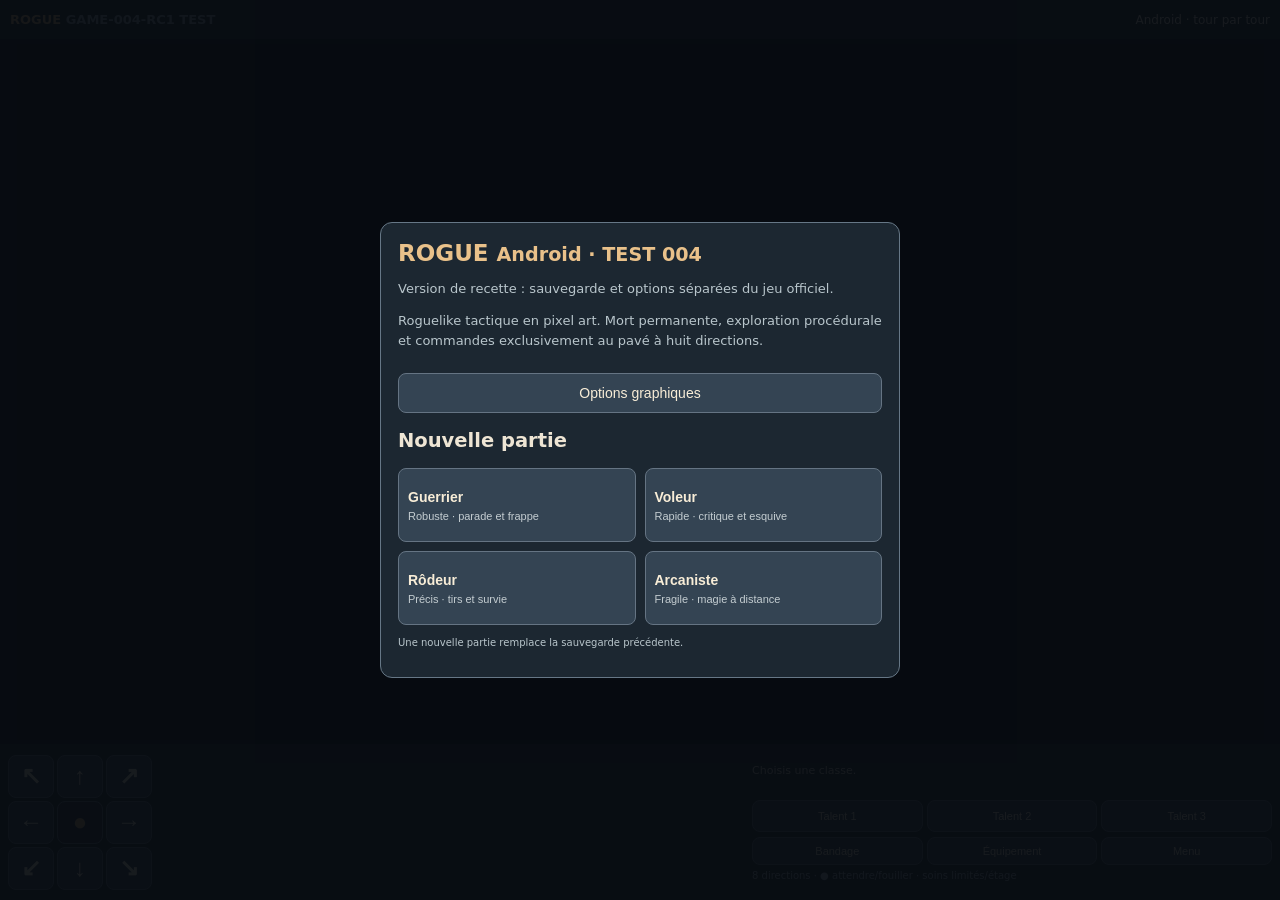
==== preview/index.html @ d0f7acc2 "preview: host GAME-004 RC1 separately with isolated save and display keys" ====
<!doctype html><html lang="fr"><head><meta charset="utf-8"><meta name="viewport" content="width=device-width,initial-scale=1,maximum-scale=1,user-scalable=no,viewport-fit=cover"><meta name="theme-color" content="#11151c"><title>ROGUE Android — GAME-004-RC1 TEST</title><style>
*{box-sizing:border-box}html,body{margin:0;width:100%;height:100%;background:#0b1017;color:#eee5d4;font:13px system-ui,sans-serif;overflow:hidden;touch-action:none}#app{height:100dvh;display:flex;flex-direction:column}header{height:39px;background:#1c2731;display:flex;align-items:center;justify-content:space-between;padding:0 10px;gap:8px}header strong{color:#e3b97d}#stats{font-size:12px;text-align:right}main{flex:1;min-height:0;display:flex;justify-content:center;align-items:center;padding:3px}canvas{width:100%;height:100%;object-fit:contain;image-rendering:pixelated;background:#080d12}footer{background:#1c2731;min-height:156px;display:flex;align-items:center;justify-content:space-between;gap:10px;padding:6px max(8px,env(safe-area-inset-right)) 6px max(8px,env(safe-area-inset-left))}.pad{display:grid;grid-template-columns:repeat(3,46px);grid-template-rows:repeat(3,43px);gap:3px;flex:none}button{border:1px solid #657483;background:#344453;color:#f8edd7;border-radius:8px;touch-action:manipulation;user-select:none;cursor:pointer}button:active{background:#a37b4c}.pad button{font-size:24px;font-weight:700}.pad #wait{color:#d3ad76;background:#25313e}.right{flex:1;min-width:0;max-width:520px;display:flex;flex-direction:column;gap:5px}.skills,.tools{display:grid;grid-template-columns:repeat(3,minmax(0,1fr));gap:4px}.skills button,.tools button{min-height:32px;font-size:11px;padding:3px 2px}.tools button{min-height:28px}.skills button.active{outline:2px solid #e9bd76;background:#77583a}.skills button:disabled{opacity:.45}#log{height:31px;overflow:hidden;color:#d9d2c3;font-size:11px;line-height:1.35}.tiny{color:#aab9c4;font-size:10px}#overlay{position:fixed;inset:0;background:#070b11ed;display:flex;align-items:center;justify-content:center;z-index:10;padding:12px;overflow:auto}#overlay.hidden{display:none}.panel{width:min(520px,100%);background:#1c2731;border:1px solid #667786;border-radius:12px;padding:17px;max-height:94dvh;overflow:auto}.panel h1{margin:0 0 6px;color:#e9c18a;font-size:23px}.panel p{color:#b9c6cc;line-height:1.5}.classes{display:grid;grid-template-columns:repeat(2,1fr);gap:9px}.classes button{min-height:74px;text-align:left;padding:9px;font-size:14px}.classes small{display:block;color:#c4cdd1;font-size:11px;margin-top:5px}.panel .wide{width:100%;padding:11px;margin-top:10px;font-size:14px}#portrait{color:#e7b477} @media(max-height:430px){footer{min-height:138px}.pad{grid-template-columns:repeat(3,42px);grid-template-rows:repeat(3,38px)}.skills button,.tools button{min-height:26px}#log{height:24px}}@media(max-width:560px){.pad{grid-template-columns:repeat(3,40px);grid-template-rows:repeat(3,40px)}footer{gap:5px}.skills button,.tools button{font-size:10px}}@media(orientation:portrait){footer{min-height:210px;align-items:flex-end}.pad{grid-template-columns:repeat(3,45px);grid-template-rows:repeat(3,54px)}.right{gap:8px}}
.panel{touch-action:pan-y}.panel select{background:#344453;color:#fff;padding:9px;border-radius:6px;width:100%;font-size:16px}.panel label{display:block;margin-top:12px}.pad{grid-template-columns:repeat(3,var(--padw,46px));grid-template-rows:repeat(3,var(--padh,43px))}main{overflow:hidden}canvas{object-fit:fill;flex:none}</style></head><body><div id="app"><header><strong>ROGUE <span id="biomeName" style="color:#9baebc">GAME-004-RC1 TEST</span></strong><span id="stats">Android · tour par tour</span></header><main><canvas id="game" width="640" height="384" aria-label="Carte du donjon"></canvas></main><footer><div class="pad" id="pad"><button data-d="-1,-1" aria-label="Nord-ouest">↖</button><button data-d="0,-1" aria-label="Nord">↑</button><button data-d="1,-1" aria-label="Nord-est">↗</button><button data-d="-1,0" aria-label="Ouest">←</button><button id="wait" aria-label="Attendre et fouiller">●</button><button data-d="1,0" aria-label="Est">→</button><button data-d="-1,1" aria-label="Sud-ouest">↙</button><button data-d="0,1" aria-label="Sud">↓</button><button data-d="1,1" aria-label="Sud-est">↘</button></div><div class="right"><div id="log" aria-live="polite">Choisis une classe.</div><div class="skills"><button data-skill="0">Talent 1</button><button data-skill="1">Talent 2</button><button data-skill="2">Talent 3</button></div><div class="tools"><button id="bandage">Bandage</button><button id="inventory">Équipement</button><button id="menu">Menu</button></div><div class="tiny">8 directions · ● attendre/fouiller · soins limités/étage</div></div></footer></div><div id="overlay"><div class="panel" id="panel"></div></div><script>
(()=>{'use strict';
const W=48,H=32,T=16,VIEWW=40,VIEWH=24,KEY='rogue-android-preview004-save-v1',canvas=document.getElementById('game'),ctx=canvas.getContext('2d'),log=document.getElementById('log'),stats=document.getElementById('stats'),overlay=document.getElementById('overlay'),panel=document.getElementById('panel');
const CLASSES={warrior:{name:'Guerrier',desc:'Robuste · parade et frappe',hp:28,res:'Endurance',maxRes:12,color:'#a5c8ce',skills:[['Frappe',3,3,'direction'],['Souffle',4,6,'heal'],['Garde',2,5,'guard']]},rogue:{name:'Voleur',desc:'Rapide · critique et esquive',hp:21,res:'Énergie',maxRes:14,color:'#b8c49a',skills:[['Estoc',3,3,'direction'],['Esquive',3,5,'guard'],['Focus',2,5,'boost']]},ranger:{name:'Rôdeur',desc:'Précis · tirs et survie',hp:23,res:'Concentration',maxRes:12,color:'#d2bd88',skills:[['Tir',3,3,'ranged'],['Soin',4,6,'heal'],['Visée',2,5,'boost']]},mage:{name:'Arcaniste',desc:'Fragile · magie à distance',hp:18,res:'Mana',maxRes:16,color:'#b4a8db',skills:[['Éclair',4,3,'ranged'],['Soin',5,6,'heal'],['Barrière',3,5,'guard']]}};
const ADV={warrior:[['Brise-garde',5,5,'direction'],['Bastion',5,8,'guard']],rogue:[['Exécution',6,5,'direction'],['Disparition',4,8,'guard']],ranger:[['Tir perforant',5,5,'ranged'],['Second souffle',5,8,'heal']],mage:[['Décharge',6,5,'ranged'],['Égide',5,8,'guard']]};for(const k of Object.keys(ADV))CLASSES[k].skills.push(...ADV[k]);const unlocked=i=>i<3||!!S.activeTalents[i];const PREF='rogue-android-preview004-display-v1';let prefs={zoom:100,pad:100};try{const p=JSON.parse(localStorage.getItem(PREF));if(p){if([75,100,125,150,200].includes(p.zoom))prefs.zoom=p.zoom;if([85,100,115].includes(p.pad))prefs.pad=p.pad}}catch(e){};
function applyPrefs(){const small=innerHeight<=430;document.documentElement.style.setProperty('--padw',Math.round((small?42:46)*prefs.pad/100)+'px');document.documentElement.style.setProperty('--padh',Math.round((small?38:43)*prefs.pad/100)+'px');try{localStorage.setItem(PREF,JSON.stringify(prefs))}catch(e){};resizeMap()}
function resizeMap(){const m=canvas.parentElement;const w=Math.max(16,m.clientWidth-6),h=Math.max(16,m.clientHeight-6);const scale= Math.max(1,Math.floor(Math.min(w/40,h/24)/16*16));const tile=Math.max(1,Math.round(scale*prefs.zoom/100));canvas.width=Math.max(1,Math.floor(w/tile))*T;canvas.height=Math.max(1,Math.floor(h/tile))*T;canvas.style.width=(canvas.width/T*tile)+'px';canvas.style.height=(canvas.height/T*tile)+'px';render()}
function options(back){show(`<h1>Options graphiques</h1><label for="zoom">Zoom du donjon</label><select id="zoom">${[75,100,125,150,200].map(n=>`<option value="${n}" ${prefs.zoom===n?'selected':''}>${n}%</option>`).join('')}</select><label for="padsize">Taille du pavé</label><select id="padsize">${[85,100,115].map(n=>`<option value="${n}" ${prefs.pad===n?'selected':''}>${n}%</option>`).join('')}</select><button class="wide" id="full">Basculer plein écran</button><p id="fullstatus" aria-live="polite"></p><button class="wide" id="defaults">Réglages par défaut</button><button class="wide" id="optback">Retour</button>`);document.getElementById('zoom').onchange=e=>{prefs.zoom=+e.target.value;applyPrefs()};document.getElementById('padsize').onchange=e=>{prefs.pad=+e.target.value;applyPrefs()};document.getElementById('defaults').onclick=()=>{prefs={zoom:100,pad:100};applyPrefs();options(back)};document.getElementById('full').onclick=async()=>{try{if(document.fullscreenElement)await document.exitFullscreen();else await document.documentElement.requestFullscreen()}catch(e){document.getElementById('fullstatus').textContent='Plein écran indisponible dans ce navigateur.'}};document.getElementById('optback').onclick=back}
let S=null,map=[],seen=[],monsters=[],loot=[],stairs=null,features=[],terrain=[],selected=null,mode='start',messages=[];
const rand=n=>Math.floor(Math.random()*n),idx=(x,y)=>y*W+x,inside=(x,y)=>x>=0&&y>=0&&x<W&&y<H,clear=(x,y)=>inside(x,y)&&map[idx(x,y)]===0,dist=(a,b)=>Math.max(Math.abs(a.x-b.x),Math.abs(a.y-b.y));
function say(t){messages.unshift(t);messages=messages.slice(0,3);log.textContent=messages.join(' · ')}
function show(html){panel.innerHTML=html;overlay.classList.remove('hidden')}
function hide(){overlay.classList.add('hidden')}
function save(){if(S&&!S.dead){try{localStorage.setItem(KEY,JSON.stringify({S,map,seen,monsters,loot,stairs,features,terrain}))}catch(e){say('Sauvegarde indisponible.')}}}
function restore(){try{let d=JSON.parse(localStorage.getItem(KEY));if(!d||!CLASSES[d.S?.classId]||d.S.dead||d.map.length!==W*H||d.seen.length!==W*H)return false;({S,map,seen,monsters,loot,stairs}=d);features=Array.isArray(d.features)?d.features:[];terrain=Array.isArray(d.terrain)?d.terrain:[];migrate();return true}catch(e){return false}}
const ATTR=['Force','Dextérité','Constitution','Volonté','Intelligence','Perception'];
const BASE={warrior:[4,2,4,2,1,2],rogue:[2,4,2,2,1,4],ranger:[2,4,2,3,1,4],mage:[1,2,2,4,4,2]};
function migrate(){S.attrs??=[...BASE[S.classId]];S.ap??=0;S.ranks??=[1,1,1];S.bag??=[];S.equip??={weapon:null,armor:null,ring:null};S.serial??=0;S.spec??=null;S.nodes??={};S.activeTalents??={};S.veil??=0;S.shield??=0;S.bar??=[0,1,2];if(!Array.isArray(S.bar)||S.bar.length!==3||new Set(S.bar).size!==3||S.bar.some(i=>!Number.isInteger(i)||i<0||i>4||!unlocked(i)))S.bar=[0,1,2];while(S.cool.length<5)S.cool.push(0);while(S.ranks.length<5)S.ranks.push(1);S.equip.helmet??=null;S.equip.boots??=null;S.serial=Math.max(S.serial,...S.bag.map(i=>i.id||0),...Object.values(S.equip).map(i=>i?.id||0),...loot.map(l=>l.item?.id||0))}
function bonus(k){return Object.values(S.equip).reduce((n,i)=>n+(i?.[k]||0),0)}
function item(forcedTier){let slot=['weapon','armor','ring','helmet','boots'][rand(5)],r=rand(100),tier=forcedTier??(r<5?3:r<25?2:1);return {id:++S.serial,slot,name:['','Commun','Rare','Épique'][tier]+' · '+({weapon:'Arme',armor:'Armure',ring:'Anneau',helmet:'Casque',boots:'Bottes'}[slot]),atk:slot==='weapon'?tier:slot==='ring'?tier:0,def:slot==='armor'?tier:slot==='helmet'||slot==='boots'?Math.max(1,tier-1):0,crit:tier>1?rand(5)+1:0,regen:tier===3?1:0}}
function startMenu(){mode='start';const resume=!!localStorage.getItem(KEY);show('<h1>ROGUE <small>Android · TEST 004</small></h1><p>Version de recette : sauvegarde et options séparées du jeu officiel.</p><p>Roguelike tactique en pixel art. Mort permanente, exploration procédurale et commandes exclusivement au pavé à huit directions.</p>'+(resume?'<button class="wide" id="resume">Reprendre la partie</button>':'')+'<button class="wide" id="startopts">Options graphiques</button><h2>Nouvelle partie</h2><div class="classes">'+Object.entries(CLASSES).map(([k,c])=>`<button data-class="${k}"><b>${c.name}</b><small>${c.desc}</small></button>`).join('')+'</div><p class="tiny">Une nouvelle partie remplace la sauvegarde précédente.</p>');document.getElementById('startopts').onclick=()=>options(startMenu);panel.querySelectorAll('[data-class]').forEach(b=>b.onclick=()=>newGame(b.dataset.class));if(resume)document.getElementById('resume').onclick=()=>{if(restore()){mode='game';hide();say('Partie reprise.');update()}else{localStorage.removeItem(KEY);startMenu()}}}
function newGame(id){let c=CLASSES[id];S={classId:id,x:0,y:0,hp:c.hp,maxHp:c.hp,res:c.maxRes,maxRes:c.maxRes,level:1,xp:0,points:0,floor:1,turn:0,bandages:3,atk:0,armor:0,guard:0,boost:0,cool:[0,0,0],kills:0,dead:false};migrate();selected=null;generate();mode='game';hide();say('Un nouveau destin commence · '+currentBiome().name+'.');update();save()}
function buildDungeon(W,H,floor,seed){
  // Local deterministic PRNG: combat RNG remains independent.
  let state=seed>>>0;
  const rand=n=>{state=(state+0x6D2B79F5)>>>0;let t=state;t=Math.imul(t^(t>>>15),t|1);t^=t+Math.imul(t^(t>>>7),t|61);return Math.floor(((t^(t>>>14))>>>0)/4294967296*n)};
  const profiles=[{id:'chambres',target:11,w:5,h:4,dw:5,dh:4,loops:3},{id:'galeries',target:12,w:4,h:4,dw:8,dh:3,loops:4},{id:'halles',target:8,w:7,h:5,dw:5,dh:5,loops:2}];
  const p=profiles[rand(profiles.length)], map=Array(W*H).fill(1),rooms=[];
  const index=(x,y)=>y*W+x, carve=(x,y)=>{if(x>0&&y>0&&x<W-1&&y<H-1)map[index(x,y)]=0};
  const add=(x,y,w,h,shape)=>{
    const r={x,y,w,h,cx:x+(w>>1),cy:y+(h>>1),shape};
    for(let yy=y;yy<y+h;yy++)for(let xx=x;xx<x+w;xx++){
      if(shape==='chamfer'&&(xx===x||xx===x+w-1)&&(yy===y||yy===y+h-1))continue;
      carve(xx,yy);
    }
    rooms.push(r);
  };
  for(let n=0;n<360&&rooms.length<p.target;n++){
    const w=p.w+rand(p.dw),h=p.h+rand(p.dh),x=1+rand(W-w-1),y=1+rand(H-h-1);
    if(rooms.some(r=>x<r.x+r.w+1&&x+w+1>r.x&&y<r.y+r.h+1&&y+h+1>r.y))continue;
    add(x,y,w,h,w>=5&&h>=5&&rand(3)===0?'chamfer':'rect');
  }
  // Finite, connected fallback for the supported 48x32 board.
  if(rooms.length<6){
    map.fill(1);rooms.length=0;
    for(const y of [3,19])for(const x of [3,18,34])add(x,y,8,7,'rect');
  }
  const center=r=>({x:r.cx,y:r.cy}),edges=[];
  for(let a=0;a<rooms.length;a++)for(let b=a+1;b<rooms.length;b++)
    edges.push({a,b,d:Math.abs(rooms[a].cx-rooms[b].cx)+Math.abs(rooms[a].cy-rooms[b].cy),tie:rand(10000)});
  edges.sort((a,b)=>a.d-b.d||a.tie-b.tie);
  const parent=rooms.map((_,i)=>i),root=i=>{while(parent[i]!==i){parent[i]=parent[parent[i]];i=parent[i]}return i};
  const tree=[],extra=[];
  const corridor=e=>{
    const a=center(rooms[e.a]),b=center(rooms[e.b]);
    if(rand(2)){for(let x=Math.min(a.x,b.x);x<=Math.max(a.x,b.x);x++)carve(x,a.y);for(let y=Math.min(a.y,b.y);y<=Math.max(a.y,b.y);y++)carve(b.x,y)}
    else{for(let y=Math.min(a.y,b.y);y<=Math.max(a.y,b.y);y++)carve(a.x,y);for(let x=Math.min(a.x,b.x);x<=Math.max(a.x,b.x);x++)carve(x,b.y)}
  };
  for(const e of edges){const a=root(e.a),b=root(e.b);if(a===b){extra.push(e);continue}parent[a]=b;tree.push(e);corridor(e)}
  let shortcuts=0;
  // Only count added links that actually open at least one new cell.
  for(const e of extra){if(shortcuts>=p.loops)break;const before=map.reduce((n,v)=>n+(v===0),0);corridor(e);if(map.reduce((n,v)=>n+(v===0),0)>before)shortcuts++}
  const degree=rooms.map(()=>0);for(const e of tree){degree[e.a]++;degree[e.b]++}
  const leaves=rooms.map((_,i)=>i).filter(i=>degree[i]===1),startRoom=leaves[rand(leaves.length)],start=center(rooms[startRoom]);
  const distance=Array(W*H).fill(-1),queue=[index(start.x,start.y)];distance[queue[0]]=0;
  for(let i=0;i<queue.length;i++){
    const k=queue[i],x=k%W,y=Math.floor(k/W);
    for(const [dx,dy] of [[1,0],[-1,0],[0,1],[0,-1]]){
      const nx=x+dx,ny=y+dy;if(nx<0||ny<0||nx>=W||ny>=H)continue;
      const next=index(nx,ny);if(map[next]===0&&distance[next]<0){distance[next]=distance[k]+1;queue.push(next)}
    }
  }
  if(queue.length!==map.filter(v=>v===0).length)throw new Error('Disconnected dungeon');
  const exitRoom=rooms.reduce((best,r,i)=>distance[index(r.cx,r.cy)]>distance[index(rooms[best].cx,rooms[best].cy)]?i:best,startRoom);
  const stairs=center(rooms[exitRoom]),occupied=new Set([index(start.x,start.y),index(stairs.x,stairs.y)]),monsters=[],loot=[];
  const safe=(x,y)=>Math.max(Math.abs(x-start.x),Math.abs(y-start.y))>8;
  const pick=(r,enemy)=>{
    const candidates=[];
    for(let y=r.y;y<r.y+r.h;y++)for(let x=r.x;x<r.x+r.w;x++){
      const k=index(x,y);if(map[k]===0&&!occupied.has(k)&&(!enemy||safe(x,y)))candidates.push({x,y});
    }
    if(!candidates.length)return null;
    const pos=candidates[rand(candidates.length)];occupied.add(index(pos.x,pos.y));return pos;
  };
  const spawn=(pos,elite)=>{
    const roll=rand(100),role=elite?'guardian':roll<24?'brute':roll<49||floor===1?'wanderer':roll<69?'archer':roll<82?'ambusher':floor<3?'wanderer':roll<91?'coward':'tracker';
    const types={guardian:['Gardien','#e6ad65',16+floor*2,5],brute:['Brute','#c87961',8+floor,3],wanderer:['Errant','#bd777d',4+Math.floor(floor/2),2],archer:['Archer','#91ab6e',4+Math.floor(floor/2),2],ambusher:['Guetteur','#9282bb',5+Math.floor(floor/2),2],coward:['Fuyard','#c0b58a',5+Math.floor(floor/2),2],tracker:['Traqueur','#75b0b7',6+Math.floor(floor/2),2]};
    const [kind,color,hp,atk]=types[role];
    monsters.push({...pos,hp,maxHp:hp,atk,kind,elite,color,role});
  };
  if(floor%3===0){
    let pos=pick(rooms[exitRoom],true);
    if(!pos){for(const r of [...rooms].sort((a,b)=>distance[index(b.cx,b.cy)]-distance[index(a.cx,a.cy)])){pos=pick(r,true);if(pos)break}}
    if(pos)spawn(pos,true);
  }
  for(let i=0;i<rooms.length;i++){
    if(i===startRoom)continue;
    const r=rooms[i],count=1+(rand(3)===0?1:0);
    for(let j=0;j<count;j++){if(i===exitRoom&&floor%3===0&&j===0)continue;const pos=pick(r,true);if(pos)spawn(pos,false)}
    if(rand(3)===0){const pos=pick(r,false);if(pos)loot.push({...pos,kind:rand(3)===0?'gear':'bandage'})}
  }
  return {map,start,stairs,monsters,loot,rooms,seed:seed>>>0,profile:p.id,shortcuts};
}
function generate(){const seed=Math.floor(Math.random()*4294967296)>>>0;const d=buildDungeon(W,H,S.floor,seed);const decorated=decorateDungeon(d,W,H,S.floor);map=decorated.map;features=decorated.features;terrain=buildTerrain(d,decorated,W,H,S.floor);seen=Array(W*H).fill(0);S.x=d.start.x;S.y=d.start.y;stairs=d.stairs;monsters=balanceEnemies(promoteEnemies(d.monsters,S.floor,seed,stairs),S.floor);loot=addSupplies(d,decorated,terrain);S.healUses=0;S.dungeon={version:1,seed:d.seed,profile:d.profile,biome:biomeForFloor(S.floor)};reveal()}
function decorateDungeon(d,W,H,floor){
  let s=(d.seed^0x43ac91d7)>>>0;
  const rnd=n=>{s=(Math.imul(s,1664525)+1013904223)>>>0;return Math.floor(s/4294967296*n)};
  const map=d.map.slice(),features=[],key=(x,y)=>y*W+x,inside=(x,y)=>x>0&&y>0&&x<W-1&&y<H-1;
  const open=(x,y)=>inside(x,y)&&map[key(x,y)]===0,occupied=new Set([d.start,d.stairs,...d.monsters,...d.loot].map(p=>key(p.x,p.y)));
  const far=(x,y)=>Math.max(Math.abs(x-d.start.x),Math.abs(y-d.start.y))>4;
  const add=(x,y,type,extra={})=>{features.push({x,y,type,...extra});occupied.add(key(x,y))};
  const candidates=pred=>{const a=[];for(let y=1;y<H-1;y++)for(let x=1;x<W-1;x++)if(!occupied.has(key(x,y))&&far(x,y)&&pred(x,y))a.push({x,y});return a};
  const select=(a,count,fn)=>{for(let i=0;i<count&&a.length;i++){const p=a.splice(rnd(a.length),1)[0];if(!occupied.has(key(p.x,p.y)))fn(p.x,p.y)}};
  const doors=candidates((x,y)=>open(x,y)&&((open(x-1,y)&&open(x+1,y)&&!open(x,y-1)&&!open(x,y+1))||(open(x,y-1)&&open(x,y+1)&&!open(x-1,y)&&!open(x+1,y))));
  select(doors,Math.min(5,2+Math.floor(floor/3)),(x,y)=>add(x,y,'door',{open:false,found:true}));
  select(candidates((x,y)=>open(x,y)&&d.rooms.some(r=>x>=r.x&&x<r.x+r.w&&y>=r.y&&y<r.y+r.h)),2+(floor>=5?1:0),(x,y)=>add(x,y,'chest',{open:false,found:true,reward:rnd(4)===0?'bandage':'gear'}));
  if(floor>=2)select(candidates((x,y)=>open(x,y)),Math.min(5,1+Math.floor(floor/3)),(x,y)=>add(x,y,'trap',{found:false,spent:false,damage:3+Math.min(5,Math.floor(floor/3))}));
  const secrets=[];
  for(let y=2;y<H-4;y++)for(let x=2;x<W-4;x++)for(const [dx,dy] of [[1,0],[-1,0],[0,1],[0,-1]]){
    const ex=x+1-dx*2,ey=y+1-dy*2,ax=ex-dx,ay=ey-dy;
    if(!open(ax,ay)||occupied.has(key(ax,ay))||!far(ex,ey)||occupied.has(key(ex,ey)))continue;
    let valid=true;
    for(let yy=y-1;yy<=y+3;yy++)for(let xx=x-1;xx<=x+3;xx++)if(!inside(xx,yy)||map[key(xx,yy)]!==1)valid=false;
    if(valid)secrets.push({x,y,ex,ey});
  }
  if(secrets.length){
    const q=secrets[rnd(secrets.length)];
    for(let y=q.y;y<q.y+3;y++)for(let x=q.x;x<q.x+3;x++)map[key(x,y)]=0;
    add(q.ex,q.ey,'secret',{open:false,found:false});
    add(q.x+1,q.y+1,'chest',{open:false,found:true,reward:'gear',secret:true});
  }
  for(const f of features)if(f.type==='door')map[key(f.x,f.y)]=1;
  return {map,features};
}
function featureAt(x,y){return features.find(f=>f.x===x&&f.y===y)}
function searchNearby(){
  let found=0,disarmed=0;
  for(const f of features){
    if(Math.abs(f.x-S.x)+Math.abs(f.y-S.y)>1)continue;
    if((f.type==='secret'||f.type==='trap')&&!f.found&&!f.spent){f.found=true;found++;say(f.type==='secret'?'Passage secret découvert.':'Piège repéré.')}
    else if(f.type==='trap'&&f.found&&!f.spent){f.spent=true;disarmed++;say('Piège désamorcé.')}
  }
  if(!found&&!disarmed)say('Tu attends et fouilles les environs.');
}
function interactFeature(f){
  if(!f)return false;
  if((f.type==='door'||f.type==='secret')&&!f.open&&(f.type!=='secret'||f.found)){
    f.open=true;map[idx(f.x,f.y)]=0;say(f.type==='secret'?'Passage secret ouvert.':'Porte ouverte.');return true;
  }
  if(f.type==='chest'&&!f.open){
    if(f.reward==='gear'&&S.bag.length>=24){say('Sac plein : coffre laissé fermé.');return true}
    f.open=true;if(f.reward==='bandage'){S.bandages+=2;say('Coffre : 2 bandages.')}else{const it=item();S.bag.push(it);say('Coffre : '+it.name);}
    return true;
  }
  return false;
}
function triggerTrap(x,y){
  const f=featureAt(x,y);if(!f||f.type!=='trap'||f.spent)return;
  f.found=true;f.spent=true;S.hp=Math.max(0,S.hp-f.damage);say('Piège déclenché : -'+f.damage+' PV.');if(S.hp===0)die();
}
function drawFeature(f,px,py,visible){
  if(!f||!f.found)return;
  if(f.type==='door'||f.type==='secret'){
    if(f.open){ctx.fillStyle=visible?'#866843':'#4b4034';ctx.fillRect(px+1,py+2,3,12);ctx.fillRect(px+12,py+2,3,12)}
    else{ctx.fillStyle=visible?'#a58150':'#554834';ctx.fillRect(px+2,py+1,12,14);ctx.fillStyle='#57432b';ctx.fillRect(px+5,py+1,1,14);ctx.fillRect(px+10,py+1,1,14);ctx.fillStyle='#ebcb81';ctx.fillRect(px+10,py+7,2,2)}
  }else if(f.type==='chest'){
    ctx.fillStyle=visible?'#a5743e':'#5c472e';ctx.fillRect(px+3,py+6,10,7);ctx.fillStyle=f.open?'#2a2522':'#edc879';ctx.fillRect(px+4,py+7,8,2);ctx.fillRect(px+7,py+9,2,2);
  }else if(f.type==='trap'){ctx.fillStyle=f.spent?'#777d76':'#cf7965';ctx.fillRect(px+3,py+10,10,2);if(!f.spent){ctx.fillRect(px+4,py+5,2,5);ctx.fillRect(px+10,py+5,2,5)}}
}
function biomeForFloor(floor){
  return ['crypt','cave','ruins','volcanic','sanctum'][Math.min(4,Math.max(0,Math.floor((floor-1)/6)))];
}
function buildTerrain(d,decorated,W,H,floor){
  const biome=biomeForFloor(floor),terrain=[],map=decorated.map;
  if(biome==='crypt')return terrain;
  let state=(d.seed^0xb19a45cf)>>>0;const rnd=n=>{state=(Math.imul(state,1664525)+1013904223)>>>0;return Math.floor(state/4294967296*n)};
  const k=(x,y)=>y*W+x,occupied=new Set([d.start,d.stairs,...d.monsters,...d.loot,...decorated.features].map(p=>k(p.x,p.y)));
  const baseOpen=(x,y)=>x>0&&y>0&&x<W-1&&y<H-1&&d.map[k(x,y)]===0;
  // Terrain only on original room interiors. Never on stairs, initial spawn, secrets, doors, or entities.
  const candidates=[];
  for(const r of d.rooms)for(let y=r.y+1;y<r.y+r.h-1;y++)for(let x=r.x+1;x<r.x+r.w-1;x++){
    if(!baseOpen(x,y)||map[k(x,y)]!==0||occupied.has(k(x,y))||Math.max(Math.abs(x-d.start.x),Math.abs(y-d.start.y))<=8)continue;
    if(![[1,0],[-1,0],[0,1],[0,-1]].every(([dx,dy])=>baseOpen(x+dx,y+dy)))continue;
    candidates.push({x,y});
  }
  const type={cave:'water',ruins:'rubble',volcanic:'ember',sanctum:'font'}[biome];
  const limit={water:6,rubble:6,ember:5,font:2}[type],blocked=new Set();
  // Every original room center and the exit must remain reachable without crossing environmental hazards.
  const accessible=()=>{
    const q=[k(d.start.x,d.start.y)],seen=new Set(q);
    for(let i=0;i<q.length;i++){const n=q[i],x=n%W,y=Math.floor(n/W);for(const [dx,dy] of [[1,0],[-1,0],[0,1],[0,-1]]){
      const nx=x+dx,ny=y+dy,j=k(nx,ny);if(baseOpen(nx,ny)&&!blocked.has(j)&&!seen.has(j)){seen.add(j);q.push(j)}
    }}
    return seen.has(k(d.stairs.x,d.stairs.y))&&d.rooms.every(r=>seen.has(k(r.cx,r.cy)))&&decorated.features.filter(f=>f.type==='secret').every(f=>[[1,0],[-1,0],[0,1],[0,-1]].some(([dx,dy])=>seen.has(k(f.x+dx,f.y+dy))));
  };
  while(candidates.length&&terrain.length<limit){
    const p=candidates.splice(rnd(candidates.length),1)[0],id=k(p.x,p.y);
    if(terrain.some(q=>Math.max(Math.abs(q.x-p.x),Math.abs(q.y-p.y))<=1))continue;
    blocked.add(id);if(!accessible()){blocked.delete(id);continue}
    terrain.push({...p,type,spent:false});
  }
  return terrain;
}
const BIOMES={
 crypt:{name:'Cryptes',wall:['#515d65','#252e36'],edge:['#74838a','#303d45'],floor:['#293c40','#17252c'],detail:['#3e5252','#26363b'],motif:'brick'},
 cave:{name:'Cavernes',wall:['#526b65','#293a37'],edge:['#819787','#3e5149'],floor:['#293e39','#172923'],detail:['#4b6251','#31433a'],motif:'rock'},
 ruins:{name:'Ruines',wall:['#77736a','#3c3933'],edge:['#a39a83','#514b3d'],floor:['#514a3b','#29251e'],detail:['#74644e','#3b3429'],motif:'mosaic'},
 volcanic:{name:'Forges',wall:['#66504a','#382a29'],edge:['#99715c','#513b34'],floor:['#3b2e30','#211b20'],detail:['#725046','#44302f'],motif:'crack'},
 sanctum:{name:'Sanctuaire',wall:['#555875','#2c2e40'],edge:['#8287ad','#41445e'],floor:['#353e54','#1f2537'],detail:['#667291','#39435f'],motif:'rune'}
};
function currentBiome(){return BIOMES[S?.dungeon?.biome]||BIOMES.crypt}
function drawTerrain(t,px,py,visible){
  if(!t)return;
  if(t.type==='water'){ctx.fillStyle=visible?'#315e75':'#263d48';ctx.fillRect(px+1,py+1,14,14);ctx.fillStyle=visible?'#75a9ba':'#416270';ctx.fillRect(px+3,py+5,9,1);ctx.fillRect(px+6,py+11,7,1)}
  if(t.type==='rubble'){ctx.fillStyle=visible?'#9a896b':'#544d3d';ctx.fillRect(px+2,py+7,5,5);ctx.fillRect(px+9,py+4,4,4);ctx.fillRect(px+8,py+12,3,2)}
  if(t.type==='ember'){ctx.fillStyle=visible?'#a7432d':'#5d322c';ctx.fillRect(px+2,py+2,12,12);ctx.fillStyle=visible?'#f4ac58':'#895637';ctx.fillRect(px+5,py+4,2,7);ctx.fillRect(px+9,py+7,3,5)}
  if(t.type==='font'){ctx.fillStyle=visible?'#a9adc4':'#5b6279';ctx.fillRect(px+3,py+3,10,10);ctx.fillStyle=t.spent?'#454755':visible?'#69d1bc':'#477e7a';ctx.fillRect(px+5,py+5,6,6)}
}
function enterTerrain(x,y){
  const t=terrain.find(t=>t.x===x&&t.y===y);if(!t)return;
  if(t.type==='water'){S.res=Math.max(0,S.res-2);say('Eau froide : -2 ressource.')}
  else if(t.type==='rubble'){S.guard=Math.max(0,S.guard-2);say('Décombres : garde réduite.')}
  else if(t.type==='ember'){S.hp=Math.max(0,S.hp-3);say('Braises : -3 PV.');if(S.hp===0)die()}
  else if(t.type==='font'&&!t.spent&&S.hp<S.maxHp){const gain=Math.min(5,S.maxHp-S.hp);S.hp+=gain;t.spent=true;say('Fontaine : +'+gain+' PV.')}
}
function drawBiomeTile(b,x,y,wall,visible,px,py){
  const i=visible?0:1;ctx.fillStyle=wall?b.wall[i]:b.floor[i];ctx.fillRect(px,py,T,T);
  const variant=((x*73856093^y*19349663)>>>0)%4;
  ctx.fillStyle=wall?b.edge[i]:b.detail[i];
  if(wall){ctx.fillRect(px,py,16,b.motif==='rock'?2:3);ctx.fillRect(px+(variant*3+1),py+4,2,8);if(b.motif==='brick'||b.motif==='mosaic')ctx.fillRect(px,py+11,16,1);else if(b.motif==='rock')ctx.fillRect(px+9,py+9,5,3)}
  else if(b.motif==='mosaic'){ctx.fillRect(px,py+7,16,1);ctx.fillRect(px+(variant%2?4:12),py,1,16)}
  else if(b.motif==='crack'){ctx.fillRect(px+3,py+4,5,1);ctx.fillRect(px+7,py+5,1,5);ctx.fillRect(px+8,py+10,5,1)}
  else if(b.motif==='rune'&&variant===0){ctx.fillRect(px+7,py+4,2,8);ctx.fillRect(px+4,py+7,8,2)}
  else{ctx.fillRect(px+3+variant,py+4,2,2);ctx.fillRect(px+11,py+12,2,2)}
}
function los(x,y){
  const dx=x-S.x,dy=y-S.y;if(!inside(x,y)||dx*dx+dy*dy>100)return false;
  const n=Math.max(Math.abs(dx),Math.abs(dy));let px=S.x,py=S.y;
  for(let i=1;i<=n;i++){const nx=Math.round(S.x+dx*i/n),ny=Math.round(S.y+dy*i/n);
    if(nx!==px&&ny!==py&&(!clear(nx,py)||!clear(px,ny)))return false;
    if(i<n&&!clear(nx,ny))return false;px=nx;py=ny;
  }return true;
}
function reveal(){for(let y=0;y<H;y++)for(let x=0;x<W;x++)if(los(x,y))seen[idx(x,y)]=1}
function stepOK(x,y,fx,fy){if(!clear(x,y))return false;let dx=x-fx,dy=y-fy;return !(dx&&dy&&(!clear(fx+dx,fy)||!clear(fx,fy+dy)))}
function mob(x,y){return monsters.find(m=>m.hp>0&&m.x===x&&m.y===y)}
function enemyXP(m,floor){
  const depth=Math.max(1,Math.min(30,floor));
  return m.boss?30+depth*2:m.elite?12+Math.floor(depth/3):4+Math.floor((depth-1)/4);
}
function balanceEnemies(monsters,floor){
  const depth=Math.max(1,Math.min(30,floor)),bonus=Math.floor((depth-1)/6);
  return monsters.map(m=>{
    const hp=m.maxHp+(m.boss?bonus*3:m.elite?bonus*2:bonus),atk=m.atk+(m.boss?Math.floor(bonus/2):bonus);
    return {...m,hp,maxHp:hp,atk};
  });
}
function addSupplies(d,decorated,terrain){
  const taken=new Set([d.start,d.stairs,...d.monsters,...d.loot,...decorated.features,...terrain].map(p=>p.x+','+p.y));
  const r=d.rooms.find(r=>r.cx===d.start.x&&r.cy===d.start.y);
  if(!r)return d.loot.slice();
  const choices=[];
  for(let y=r.y;y<r.y+r.h;y++)for(let x=r.x;x<r.x+r.w;x++){
    if(decorated.map[y*48+x]!==0||taken.has(x+','+y)||Math.max(Math.abs(x-d.start.x),Math.abs(y-d.start.y))>3)continue;
    choices.push({x,y,kind:'bandage'});
  }
  choices.sort((a,b)=>Math.abs(a.x-d.start.x)+Math.abs(a.y-d.start.y)-Math.abs(b.x-d.start.x)-Math.abs(b.y-d.start.y)||a.y-b.y||a.x-b.x);
  return choices.length?[...d.loot,choices[0]]:d.loot.slice();
}
function healingLeft(){return Math.max(0,3-(S.healUses||0))}
function bandageValue(level){return 9+Math.floor(Math.max(0,Math.min(30,level)-1)/5)}
function gainXP(n){if(S.level>=30){S.xp=0;return}S.xp+=n;let threshold=8+S.level*6;while(S.level<30&&S.xp>=threshold){S.xp-=threshold;S.level++;threshold=8+S.level*6;S.points++;S.ap+=2;S.maxHp+=4;S.hp=Math.min(S.maxHp,S.hp+8);S.maxRes+=1;S.res=S.maxRes;say('Niveau '+S.level+' ! +4 PV max, +1 ressource,  +2 caractéristiques, +1 talent.')}if(S.level>=30)S.xp=0}
function promoteEnemies(monsters,floor,seed,stairs){
  // Independent deterministic stream; no changes to layouts or original spawns.
  let n=(seed^0x9e3779b9)>>>0;const rnd=k=>{n=(Math.imul(n,1664525)+1013904223)>>>0;return Math.floor(n/4294967296*k)};
  const out=monsters.map(m=>({...m}));
  const guardian=out.find(m=>m.role==='guardian'&&m.elite);
  if(guardian&&floor%6===0){
    const types=[['stone','Kharok, le Briseur','#d9a36d','Frappe tellurique'],['ash','Syrha, la Cendre','#da826e','Croix de cendres'],['veil','Veyl, le Sans-Visage','#b49add','Marque du vide']];
    const [boss,kind,color,ability]=types[(Math.floor(floor/6)-1)%types.length];
    Object.assign(guardian,{boss,kind,color,ability,phase:1,specialCD:0,maxHp:24+floor*2,hp:24+floor*2,atk:4+Math.min(4,Math.floor(floor/6))});
  }
  if(floor>=4){
    const pool=out.filter(m=>!m.elite).sort((a,b)=>Math.max(Math.abs(b.x-stairs.x),Math.abs(b.y-stairs.y))-Math.max(Math.abs(a.x-stairs.x),Math.abs(a.y-stairs.y)));
    const count=Math.min(pool.length,floor>=12?2:1);
    for(let i=0;i<count;i++){
      const m=pool.splice(rnd(pool.length),1)[0],affix=['armored','furious','vampiric'][rnd(3)];
      m.elite=true;m.affix=affix;m.maxHp=Math.ceil(m.maxHp*1.45)+2;m.hp=m.maxHp;
      m.kind+=({armored:' cuirassé',furious:' furieux',vampiric:' vampirique'})[affix];
    }
  }
  return out;
}
function bossAction(m,player,board){
  if(!m.boss)return null;
  const d=(a,b)=>Math.max(Math.abs(a.x-b.x),Math.abs(a.y-b.y)),same=(a,b)=>a.x===b.x&&a.y===b.y;
  const ray=(a,b)=>{let n=d(a,b),prev=a;if(!n)return true;for(let i=1;i<=n;i++){const p={x:Math.round(a.x+(b.x-a.x)*i/n),y:Math.round(a.y+(b.y-a.y)*i/n)};if(!board.stepOK(p.x,p.y,prev.x,prev.y))return false;prev=p}return true};
  const changed=m.phase!==2&&m.hp*2<=m.maxHp;if(changed)m.phase=2;
  if(m.intent){
    const intent=m.intent;delete m.intent;m.specialCD=m.phase===2?2:3;
    return {type:'release',hit:intent.cells.some(p=>same(p,player))&&ray(m,player),power:intent.power,changed};
  }
  if(m.specialCD>0){m.specialCD--;return changed?{type:'phase'}:null}
  const range=m.boss==='stone'?2:m.boss==='ash'?3:4;
  if(d(m,player)>range||!ray(m,player))return changed?{type:'phase'}:null;
  const cells=[{x:player.x,y:player.y}];
  if(m.boss==='ash'||m.phase===2&&m.boss==='stone')for(const [dx,dy] of [[1,0],[-1,0],[0,1],[0,-1]]){
    const p={x:player.x+dx,y:player.y+dy};if(board.stepOK(p.x,p.y,player.x,player.y)&&ray(m,p)&&!same(m,p))cells.push(p)
  }
  m.intent={cells,power:m.phase===2?3:2};
  return {type:'announce',changed};
}
function bossReward(m){
  const slot=m.boss==='stone'?'armor':m.boss==='ash'?'weapon':'ring';
  return {id:++S.serial,slot,name:({stone:'Cuirasse de Kharok',ash:'Lame de Syrha',veil:'Anneau de Veyl'})[m.boss],atk:slot==='weapon'?4:slot==='ring'?2:0,def:slot==='armor'?4:0,crit:slot==='ring'?6:0,regen:slot==='ring'?1:0,bossRelic:true};
}
function eliteReward(){return item(2)}
function kill(m){monsters=monsters.filter(x=>x!==m);S.kills++;gainXP(enemyXP(m,S.floor));if(m.boss)loot.unshift({x:m.x,y:m.y,kind:'gear',item:bossReward(m)});else if(m.affix)loot.push({x:m.x,y:m.y,kind:'gear',item:eliteReward()});else if(rand(5)===0)loot.push({x:m.x,y:m.y,kind:rand(3)===0?'gear':'bandage'});say(m.kind+' vaincu !')}
function hit(m,damage){let d=Math.max(1,damage+S.atk+bonus('atk')+Math.floor(S.attrs[S.classId==='mage'?4:S.classId==='warrior'?0:1]/4)+(S.boost>0?3:0));if(S.spec==='offense')d+=2;if(m.exposed>0)d+=2;if(S.nodes.o1)d++;if(S.nodes.master)d+=2;if(rand(100)<Math.min(35,3+S.attrs[5]*2+bonus('crit')+(S.classId==='rogue'?5:0)+(S.nodes.o2?8:0)))d=Math.ceil(d*1.5);if(m.affix==='armored')d=Math.max(1,d-2);m.hp-=d;S.boost=0;say(m.kind+' : -'+d+' PV');if(m.hp<=0)kill(m)}
function tacticalTurn(m,player,all,board,contacts){
  const {W,H,stepOK}=board,dist=(a,b)=>Math.max(Math.abs(a.x-b.x),Math.abs(a.y-b.y)),key=p=>p.y*W+p.x;
  const same=(a,b)=>a.x===b.x&&a.y===b.y;
  const role=m.role||(m.elite?'guardian':m.kind==='Brute'?'brute':'wanderer');
  const occupied=(x,y)=>all.some(a=>a!==m&&a.hp>0&&a.x===x&&a.y===y);
  const legal=(a,b)=>stepOK(b.x,b.y,a.x,a.y)&&!occupied(b.x,b.y)&&!same(b,player);
  const neighbors=a=>{const out=[];for(let dy=-1;dy<=1;dy++)for(let dx=-1;dx<=1;dx++)if(dx||dy){let b={x:a.x+dx,y:a.y+dy};if(legal(a,b))out.push(b)}return out};
  const line=(a,b,blockActors=false)=>{
    const n=dist(a,b);if(!n)return true;let prev=a;
    for(let i=1;i<=n;i++){const p={x:Math.round(a.x+(b.x-a.x)*i/n),y:Math.round(a.y+(b.y-a.y)*i/n)};
      if(!stepOK(p.x,p.y,prev.x,prev.y)||(blockActors&&i<n&&occupied(p.x,p.y)))return false;prev=p}
    return true;
  };
  const d=dist(m,player),sees=d<=8&&line(m,player);
  const alert=role==='tracker'&&contacts.some(a=>a!==m&&a.source!==m&&(a.source?.hp??a.hp)>0&&dist(m,a)<=4&&line(m,a));
  const wait={type:'wait'};
  if(role==='archer'&&m.aim){const aimed=m.aim;delete m.aim;return same(aimed,player)&&d<=5&&d>=2&&line(m,player,true)?{type:'attack',ranged:true}:wait}
  if(role==='ambusher'&&!m.awake){if(!(sees&&(d<=4||m.hp<m.maxHp)))return wait;m.awake=true}
  if(sees||alert){m.lastSeen={x:player.x,y:player.y};m.memory=5}
  else if(m.memory>0)m.memory--;
  if(!m.memory){delete m.lastSeen;delete m.memory}
  const retreat=()=>{const opts=neighbors(m).filter(p=>dist(p,player)>d).sort((a,b)=>dist(b,player)-dist(a,player));return opts.length?{type:'move',...opts[0]}:null};
  if(role==='coward'&&m.hp*3<=m.maxHp&&sees&&d<6){const r=retreat();if(r)return r}
  if(d===1&&stepOK(player.x,player.y,m.x,m.y)){if(role==='archer'){const r=retreat();if(r)return r}return {type:'attack',ranged:false}}
  if(role==='archer'&&sees&&d<=5){if(d<=2){const r=retreat();if(r)return r}if(line(m,player,true)){m.aim={x:player.x,y:player.y};return {type:'aim'}}}
  if(!m.lastSeen)return wait;
  const target=m.lastSeen;
  // Search the remembered neighborhood rather than trying to step into the player.
  if(!sees&&!alert&&dist(m,target)<=1){delete m.lastSeen;delete m.memory;return wait}
  let goals=[];
  for(let dy=-1;dy<=1;dy++)for(let dx=-1;dx<=1;dx++)if(dx||dy){
    const p={x:target.x+dx,y:target.y+dy};
    if(p.x>=0&&p.y>=0&&p.x<W&&p.y<H&&stepOK(p.x,p.y,target.x,target.y)&&!occupied(p.x,p.y)&&!same(p,player))goals.push(p);
  }
  const ally=role==='tracker'&&(sees||alert)&&all.find(a=>a!==m&&a.hp>0&&dist(a,target)===1);
  if(ally)goals.sort((a,b)=>dist(b,ally)-dist(a,ally));
  const goalRank=new Map(goals.map((p,i)=>[key(p),i])),visited=new Set([key(m)]),queue=[{x:m.x,y:m.y,depth:0,first:null}];
  let best=null;
  for(let i=0;i<queue.length;i++){const a=queue[i];if(best&&a.depth>best.depth)break;
    if(a.first&&goalRank.has(key(a))){if(!best||goalRank.get(key(a))<goalRank.get(key(best)))best=a;continue}
    if(a.depth>=24)continue;
    for(const b of neighbors(a)){const k=key(b);if(visited.has(k))continue;visited.add(k);queue.push({...b,depth:a.depth+1,first:a.first||b})}
  }
  return best?{type:'move',...best.first}:wait;
}
function enemyAttack(m,ranged,power=0){
  if(S.veil>0){S.veil=0;say('Attaque évitée par Disparition.');return}
  if(rand(100)<Math.min(25,S.attrs[1]+(S.nodes.d2?5:0)+(S.spec==='defense'?5:0))){say('Attaque esquivée.');return}
  let dmg=Math.max(1,m.atk+power+(m.affix==='furious'&&m.hp*2<=m.maxHp?2:0)+rand(2)-S.armor-bonus('def')-Math.floor(S.attrs[2]/6)-(S.guard>0?2:0)-(S.spec==='defense'?1:0)-(S.nodes.d1?1:0));
  if(S.shield>0){let absorbed=Math.min(dmg,S.shield);S.shield-=absorbed;dmg-=absorbed}
  const actual=Math.min(S.hp,dmg);S.hp=Math.max(0,S.hp-dmg);if(m.affix==='vampiric'&&actual>0)m.hp=Math.min(m.maxHp,m.hp+Math.min(2,actual));say(m.kind+(ranged?' te décoche une flèche : -':' te frappe : -')+dmg+' PV');if(S.hp===0)die();
}
function enemyPhase(){
  const contacts=monsters.filter(m=>{
    if(m.hp<=0||m.stun>0||dist(m,S)>8)return false;
    const n=dist(m,S);let prev=m;
    for(let i=1;i<=n;i++){const p={x:Math.round(m.x+(S.x-m.x)*i/n),y:Math.round(m.y+(S.y-m.y)*i/n)};if(!stepOK(p.x,p.y,prev.x,prev.y))return false;prev=p}
    return true;
  }).map(m=>({x:m.x,y:m.y,source:m}));
  for(const m of [...monsters]){
    if(S.dead)break;
    if(m.bleed>0){m.bleed--;m.hp-=2;say(m.kind+' saigne : -2 PV');if(m.hp<=0){kill(m);continue}}
    if(m.exposed>0)m.exposed--;
    if(m.stun>0){m.stun--;delete m.aim;delete m.intent;continue}
    const special=bossAction(m,S,{W,H,stepOK});
    if(special){if(special.changed)say(m.kind+' entre en phase 2 !');if(special.type==='announce'){say(m.kind+' prépare '+m.ability+' ! Évite les cases rouges.');continue}if(special.type==='release'){if(special.hit)enemyAttack(m,false,special.power);else say(m.ability+' manque sa cible.');continue}}
    const enemyStep=(x,y,fx,fy)=>stepOK(x,y,fx,fy)&&(!(x===stairs.x&&y===stairs.y)||(x===S.x&&y===S.y));
    const action=tacticalTurn(m,S,monsters,{W,H,stepOK:enemyStep},contacts);
    if(action.type==='attack')enemyAttack(m,action.ranged);
    else if(action.type==='move'){m.x=action.x;m.y=action.y}
    else if(action.type==='aim'&&los(m.x,m.y))say(m.kind+' te vise ! Déplace-toi.');
  }
}
function finish(){S.turn++;enemyPhase();if(S.dead)return;S.veil=Math.max(0,S.veil-1);S.cool=S.cool.map(x=>Math.max(0,x-1));S.guard=Math.max(0,S.guard-1);S.boost=Math.max(0,S.boost-1);S.res=Math.min(S.maxRes,S.res+1+(S.classId==='rogue'&&S.turn%2===0?1:0)+Math.min(2,Math.floor(S.attrs[3]/12))+Math.min(2,bonus('regen'))+(S.nodes.master?1:0));reveal();update();save()}
function die(){S.dead=true;mode='dead';localStorage.removeItem(KEY);show(`<h1>Mort permanente</h1><p>${CLASSES[S.classId].name} niveau ${S.level} · étage ${S.floor} · ${S.kills} ennemis vaincus · ${S.turn} tours.</p><p>Cette partie est terminée. Sa sauvegarde a été supprimée.</p><button class="wide" id="again">Nouvelle partie</button>`);document.getElementById('again').onclick=startMenu}
function collectLoot(x,y){
  let full=false;
  for(const found of loot.filter(l=>l.x===x&&l.y===y)){
    if(found.kind==='bandage'){S.bandages++;say('Bandage trouvé.')}
    else if(S.bag.length<24){const it=found.item??item();S.bag.push(it);say(it.name+' trouvé.')}
    else{found.item??=item();full=true;continue}
    loot=loot.filter(l=>l!==found);
  }
  if(full)say('Sac plein : butin laissé au sol.');
}
function move(dx,dy){if(mode!=='game'||!overlay.classList.contains('hidden'))return;if(selected!==null){useDirection(dx,dy);return}let x=S.x+dx,y=S.y+dy;const f=featureAt(x,y);const legalAngle=!dx||!dy||clear(S.x+dx,S.y)&&clear(S.x,S.y+dy);if(legalAngle&&!mob(x,y)&&interactFeature(f)){finish();return}if(!stepOK(x,y,S.x,S.y)){say('Passage ou angle bloqué.');return}let m=mob(x,y);if(m){hit(m,2+rand(3));finish();return}S.x=x;S.y=y;triggerTrap(x,y);if(S.dead)return;enterTerrain(x,y);if(S.dead)return;collectLoot(x,y);if(x===stairs.x&&y===stairs.y){if(monsters.some(m=>m.boss&&m.hp>0)){say('Le boss doit être vaincu avant de descendre.');finish();return}if(loot.some(l=>l.x===x&&l.y===y)){say('Butin sur les escaliers : libère de la place avant de descendre.');finish();return}S.floor++;const recovery=4+Math.floor(Math.min(30,S.floor-1)/6);const recovered=Math.min(recovery,S.maxHp-S.hp);S.hp+=recovered;S.res=S.maxRes;generate();say('Étage '+S.floor+' · '+currentBiome().name+' · +'+recovered+' PV.')}finish()}
function activate(i){if(mode!=='game'||!overlay.classList.contains('hidden'))return;i=S.bar[i];if(!unlocked(i))return;let c=CLASSES[S.classId],sk=c.skills[i],cost=sk[1];if(S.cool[i]||S.res<cost){say('Compétence indisponible.');return}if(sk[3]==='direction'||sk[3]==='ranged'){selected=selected===i?null:i;say(selected===null?'Ciblage annulé.':'Choisis une direction sur le pavé.');update();return}if(sk[3]==='heal'&&!healingLeft()){say('Soins de compétence épuisés pour cet étage.');return}if(sk[3]==='heal'&&S.hp===S.maxHp){say('PV déjà au maximum.');return}selected=null;S.res-=cost;S.cool[i]=sk[2]+1;if(sk[3]==='heal'){S.healUses=(S.healUses||0)+1;let n=Math.min(7+S.level+2*(S.ranks[i]-1)+Math.floor(S.attrs[4]/3)+(i===4?5:0),S.maxHp-S.hp);S.hp+=n;if(i===4&&S.classId==='ranger')S.res=Math.min(S.maxRes,S.res+4);say('Soin : +'+n+' PV.')}else if(sk[3]==='guard'){S.guard=2+S.ranks[i]+(i===4?3:0);if(i===4&&S.classId==='rogue')S.veil=3;if(S.classId==='mage')S.shield=Math.max(S.shield,4+S.ranks[i]*2+(i===4?6:0));say('Protection activée.')}else{S.boost=3+S.ranks[i];say('Prochaine attaque renforcée.')}finish()}
function useDirection(dx,dy){let i=selected;selected=null;let sk=CLASSES[S.classId].skills[i],target=null,targets=[];if(!unlocked(i)||S.cool[i]||S.res<sk[1]){update();return}if(sk[3]==='direction'){let x=S.x+dx,y=S.y+dy;if(stepOK(x,y,S.x,S.y))target=mob(x,y)}else{for(let k=1;k<=5;k++){let x=S.x+dx*k,y=S.y+dy*k;if(!clear(x,y))break;if(!stepOK(x,y,x-dx,y-dy))break;let m=mob(x,y);if(m){targets.push(m);target??=m;if(!(i===3&&S.classId==='ranger'))break}}}if(!target){say('Aucune cible dans cette direction.');update();return}S.res-=sk[1];S.cool[i]=sk[2]+1;let damage=(sk[3]==='ranged'?5:6)+rand(3)+Math.floor(S.level/3)+2*(S.ranks[i]-1)+(i===3?4+(S.nodes.o2?2:0):0);if(S.classId==='rogue'&&i===3&&target.hp<=target.maxHp/2)damage+=5;hit(target,damage);if(monsters.includes(target)){if(S.classId==='warrior'&&i===3)target.exposed=4;if(S.classId==='rogue')target.bleed=3;if(S.classId==='mage'&&i===3)target.stun=1}if(S.classId==='ranger'&&i===3)for(const m of targets.slice(1))if(monsters.includes(m))hit(m,Math.max(1,Math.floor(damage/2)));finish()}
function bandage(){if(mode!=='game'||!overlay.classList.contains('hidden')||S.bandages<1||S.hp===S.maxHp)return;selected=null;S.bandages--;let n=Math.min(bandageValue(S.level),S.maxHp-S.hp);S.hp+=n;say('Bandage : +'+n+' PV.');finish()}
function update(){if(!S)return;document.getElementById('biomeName').textContent=currentBiome().name;stats.textContent=`${CLASSES[S.classId].name} N${S.level} · PV ${S.hp}/${S.maxHp} · ${CLASSES[S.classId].res} ${S.res}/${S.maxRes} · Étage ${S.floor} · T${S.turn}`;document.getElementById('bandage').textContent='Bandage ('+S.bandages+')';document.querySelectorAll('[data-skill]').forEach(b=>{let i=S.bar[+b.dataset.skill],s=CLASSES[S.classId].skills[i];b.textContent=s[0]+(s[3]==='heal'?' ('+healingLeft()+')':'')+(S.cool[i]?' · '+S.cool[i]:'');b.disabled=mode!=='game'||S.cool[i]>0||S.res<s[1]||(s[3]==='heal'&&!healingLeft());b.classList.toggle('active',selected===i)});render()}
function render(){if(!S)return;const biome=currentBiome(),VIEWW=canvas.width/T,VIEWH=canvas.height/T,ox=S.x-Math.floor(VIEWW/2),oy=S.y-Math.floor(VIEWH/2);ctx.fillStyle='#090e13';ctx.fillRect(0,0,canvas.width,canvas.height);for(let vy=0;vy<VIEWH;vy++)for(let vx=0;vx<VIEWW;vx++){let x=vx+ox,y=vy+oy,i=idx(x,y);if(!inside(x,y)||!seen[i])continue;let visible=los(x,y),wall=map[i]===1,px=vx*T,py=vy*T;drawBiomeTile(biome,x,y,wall,visible,px,py);drawTerrain(terrain.find(t=>t.x===x&&t.y===y),px,py,visible);drawFeature(featureAt(x,y),px,py,visible);if(visible&&monsters.some(m=>m.intent?.cells.some(p=>p.x===x&&p.y===y))){ctx.fillStyle='#813d3d';ctx.fillRect(px+1,py+1,14,14);ctx.strokeStyle='#ff9274';ctx.strokeRect(px+1,py+1,14,14)}if(visible&&x===stairs.x&&y===stairs.y){ctx.fillStyle='#e4c174';ctx.fillRect(px+3,py+3,10,10);ctx.fillStyle='#4c3825';ctx.fillRect(px+6,py+5,4,7)}}for(const l of loot){if(!los(l.x,l.y))continue;let px=(l.x-ox)*T,py=(l.y-oy)*T;ctx.fillStyle=l.kind==='gear'?'#85b8d5':'#c9b66c';ctx.fillRect(px+5,py+4,7,8);ctx.fillStyle='#fff0ca';ctx.fillRect(px+7,py+5,2,2)}for(const m of monsters){if(!los(m.x,m.y))continue;let px=(m.x-ox)*T,py=(m.y-oy)*T;ctx.fillStyle=m.color;ctx.fillRect(px+3,py+3,10,10);ctx.fillStyle='#251c20';ctx.fillRect(px+5,py+6,2,2);ctx.fillRect(px+9,py+6,2,2);if(m.role==='archer'){ctx.fillStyle='#e3d4aa';ctx.fillRect(px+12,py+4,2,8)}if(m.boss){ctx.strokeStyle='#e4a15d';ctx.strokeRect(px,py,16,16)}if(m.role==='guardian'||m.elite){ctx.fillStyle='#f1cd7b';ctx.fillRect(px+4,py+3,8,2)}if(m.aim){ctx.strokeStyle='#f2c979';ctx.strokeRect(px+1,py+1,14,14)}ctx.fillStyle='#3d2529';ctx.fillRect(px+2,py+1,12,2);ctx.fillStyle='#dfb17a';ctx.fillRect(px+2,py+1,Math.max(1,Math.round(12*m.hp/m.maxHp)),2)}let px=(S.x-ox)*T,py=(S.y-oy)*T;ctx.fillStyle='#111d28';ctx.fillRect(px+2,py+2,12,13);ctx.fillStyle=CLASSES[S.classId].color;ctx.fillRect(px+5,py+4,6,6);ctx.fillStyle='#cba76d';ctx.fillRect(px+6,py+11,4,3);if(selected!==null){ctx.strokeStyle='#f2c979';ctx.strokeRect(px+1,py+1,14,14)}}
function legacyInventory(){if(mode!=='game')return;show(`<h1>Personnage</h1><p><b>${CLASSES[S.classId].name}</b> · niveau ${S.level} · ${S.xp}/${8+S.level*6} XP<br>Attaque +${S.atk} · Armure +${S.armor} · Bandages ${S.bandages}<br>Ennemis vaincus : ${S.kills}</p><p>Points de talent : <b>${S.points}</b></p><p>Investis un point pour augmenter tes dégâts ou ta santé maximale.</p><button class="wide" id="upatk" ${S.points?'':'disabled'}>+1 Attaque (1 point)</button><button class="wide" id="uphp" ${S.points?'':'disabled'}>+5 PV maximum (1 point)</button><button class="wide" id="close">Retour au donjon</button>`);document.getElementById('close').onclick=hide;for(let [id,key] of [['upatk','atk'],['uphp','hp']])document.getElementById(id).onclick=()=>{if(!S.points)return;S.points--;if(key==='atk')S.atk++;else{S.maxHp+=5;S.hp+=5}save();update();inventory()}}
const SPECS={warrior:['Berserker','Sentinelle'],rogue:['Assassin','Duelliste'],ranger:['Tireur','Survivant'],mage:['Évocateur','Protecteur']};
const ATTRHELP=['Dégâts du guerrier','Dégâts du voleur et du rôdeur, esquive','PV et défense','Ressource maximale et régénération','Dégâts magiques et soins','Chance de critique'];
function inventory(){if(mode!=='game')return;selected=null;update();show('<h1>Personnage</h1><p>'+CLASSES[S.classId].name+' · Niveau '+S.level+' · XP '+S.xp+'/'+(8+S.level*6)+'</p><h2>Caractéristiques ('+S.ap+' points)</h2><div class="classes">'+ATTR.map((a,i)=>'<button data-attr="'+i+'" '+(!S.ap?'disabled':'')+'>'+a+' : '+S.attrs[i]+' (+1)<small>'+ATTRHELP[i]+'</small></button>').join('')+'</div><h2>Talents ('+S.points+' points)</h2>'+CLASSES[S.classId].skills.map((a,i)=>'<button class="wide" data-rank="'+i+'" '+(!unlocked(i)||!S.points||S.ranks[i]>=5||S.level<S.ranks[i]*2?'disabled':'')+'>'+a[0]+' · rang '+S.ranks[i]+'/5 · prochain niveau requis '+(S.ranks[i]*2)+'</button>').join('')+'<h2>Équipement</h2><p>Attaque +'+(S.atk+bonus('atk'))+' · Défense +'+(S.armor+bonus('def'))+'</p>'+Object.entries(S.equip).map(([k,it])=>'<button class="wide" data-off="'+k+'" '+(!it||S.bag.length>=24?'disabled':'')+'>'+({weapon:'Arme',armor:'Armure',ring:'Anneau',helmet:'Casque',boots:'Bottes'}[k])+': '+(it?it.name+' · retirer':'vide')+'</button>').join('')+'<h2>Sac '+S.bag.length+'/24</h2>'+S.bag.map(it=>'<div><button class="wide" data-equip="'+it.id+'">'+it.name+' · ATQ +'+it.atk+' DEF +'+it.def+' CRIT +'+(it.crit||0)+'% REG +'+(it.regen||0)+' · équiper</button><button class="wide" data-drop="'+it.id+'">Jeter</button></div>').join('')+'<button class="wide" id="close">Retour au donjon</button>');const spec=document.createElement('section');spec.innerHTML='<h2>Spécialisation</h2>'+(S.spec?'<p>'+SPECS[S.classId][S.spec==='offense'?0:1]+'</p>':S.level<5?'<p>Débloquée au niveau 5.</p>':'<div class="classes"><button data-spec="offense">'+SPECS[S.classId][0]+'<small>+2 dégâts</small></button><button data-spec="defense">'+SPECS[S.classId][1]+'<small>+1 défense, +5% esquive</small></button></div>');panel.querySelector('h2').before(spec);const refresh=()=>{save();update();inventory()};const tree=document.createElement('section');const names={warrior:['Force brute','Fureur','Armure renforcée','Réflexes','Maître d’armes'],rogue:['Lame affûtée','Précision mortelle','Souplesse','Pas furtif','Maître des ombres'],ranger:['Flèche lourde','Œil de lynx','Peau dure','Instinct','Maître pisteur'],mage:['Puissance arcanique','Surcharge','Peau de pierre','Voile','Maître des arcanes']}[S.classId];const nodes=[['o1',2,[], '+1 dégât'],['o2',5,['o1'],'+8% critique'],['d1',2,[],'+1 défense'],['d2',5,['d1'],'+5% esquive'],['master',10,['o2','d2'],'+2 dégâts, +1 régénération']];const eligible=n=>S.points>0&&!S.nodes[n[0]]&&S.level>=n[1]&&n[2].every(k=>S.nodes[k]);tree.innerHTML='<h2>Arbre de talents passifs</h2><p>Chaque talent coûte 1 point. Maîtrise : les deux branches avancées requises.</p><div class="classes">'+nodes.map((n,i)=>'<button data-node="'+i+'" '+(eligible(n)?'':'disabled')+'>'+names[i]+'<small>'+n[3]+' · Niv. '+n[1]+(S.nodes[n[0]]?' · acquis':n[2].length?' · prérequis : '+n[2].map(k=>names[nodes.findIndex(x=>x[0]===k)]).join(', '):'')+'</small></button>').join('')+'</div>';panel.querySelector('[data-rank]').before(tree);const active=document.createElement('section');const canLearn=i=>!unlocked(i)&&S.points>0&&S.level>= (i===3?5:8)&&S.nodes[i===3?'o1':'d1'];active.innerHTML='<h2>Compétences avancées</h2>'+[3,4].map(i=>'<button class="wide" data-learn="'+i+'" '+(canLearn(i)?'':'disabled')+'>'+CLASSES[S.classId].skills[i][0]+' · '+(unlocked(i)?'acquis':'1 point · niveau '+(i===3?5:8)+' · branche '+(i===3?'offensive':'défensive'))+'</button>').join('')+'<h2>Barre de compétences</h2>'+S.bar.map((v,j)=>'<label>Emplacement '+(j+1)+'</label><select data-bar="'+j+'">'+CLASSES[S.classId].skills.map((sk,i)=>unlocked(i)?'<option value="'+i+'" '+(v===i?'selected':'')+'>'+sk[0]+'</option>':'').join('')+'</select>').join('');tree.before(active);active.querySelectorAll('[data-learn]').forEach(b=>b.onclick=()=>{let i=+b.dataset.learn;if(canLearn(i)){S.points--;S.activeTalents[i]=true;refresh()}});active.querySelectorAll('[data-bar]').forEach(b=>b.onchange=()=>{let j=+b.dataset.bar,i=+b.value;if(!unlocked(i))return;let other=S.bar.indexOf(i);if(other>=0)S.bar[other]=S.bar[j];S.bar[j]=i;refresh()});tree.querySelectorAll('[data-node]').forEach(b=>b.onclick=()=>{let n=nodes[+b.dataset.node];if(eligible(n)){S.points--;S.nodes[n[0]]=true;refresh()}});panel.querySelectorAll('[data-spec]').forEach(b=>b.onclick=()=>{if(S.level>=5&&!S.spec&&confirm('Choisir définitivement cette spécialisation ?')){S.spec=b.dataset.spec;refresh()}});panel.querySelectorAll('[data-attr]').forEach(b=>b.onclick=()=>{if(!S.ap)return;let i=+b.dataset.attr;S.ap--;S.attrs[i]++;if(i===2){S.maxHp+=2;S.hp+=2}if(i===3){S.maxRes++;S.res++}refresh()});panel.querySelectorAll('[data-rank]').forEach(b=>b.onclick=()=>{let i=+b.dataset.rank;if(!unlocked(i)||!S.points||S.ranks[i]>=5||S.level<S.ranks[i]*2)return;S.points--;S.ranks[i]++;refresh()});panel.querySelectorAll('[data-equip]').forEach(b=>b.onclick=()=>{let i=S.bag.findIndex(it=>it.id===+b.dataset.equip);if(i<0)return;let it=S.bag.splice(i,1)[0];if(S.equip[it.slot])S.bag.push(S.equip[it.slot]);S.equip[it.slot]=it;refresh()});panel.querySelectorAll('[data-off]').forEach(b=>b.onclick=()=>{let k=b.dataset.off;if(S.equip[k]&&S.bag.length<24){S.bag.push(S.equip[k]);S.equip[k]=null;refresh()}});panel.querySelectorAll('[data-drop]').forEach(b=>b.onclick=()=>{if(confirm('Jeter cet objet ?')){S.bag=S.bag.filter(it=>it.id!==+b.dataset.drop);refresh()}});document.getElementById('close').onclick=hide}
function menu(){if(mode!=='game')return;selected=null;update();show(`<h1>Pause</h1><p>Partie sauvegardée automatiquement sur cet appareil. Une mort supprime la sauvegarde.</p><button class="wide" id="back">Continuer</button><button class="wide" id="pauseopts">Options graphiques</button><button class="wide" id="reset">Abandonner et recommencer</button>`);document.getElementById('back').onclick=hide;document.getElementById('pauseopts').onclick=()=>options(menu);document.getElementById('reset').onclick=()=>{if(confirm('Abandonner définitivement cette partie ?')){localStorage.removeItem(KEY);S=null;startMenu()}}}
document.querySelectorAll('[data-d]').forEach(b=>b.addEventListener('pointerdown',e=>{e.preventDefault();let [dx,dy]=b.dataset.d.split(',').map(Number);move(dx,dy)}));document.getElementById('wait').addEventListener('pointerdown',e=>{e.preventDefault();if(mode==='game'&&overlay.classList.contains('hidden')){selected=null;searchNearby();finish()}});document.querySelectorAll('[data-skill]').forEach(b=>b.addEventListener('click',()=>activate(+b.dataset.skill)));document.getElementById('bandage').onclick=bandage;document.getElementById('inventory').onclick=inventory;document.getElementById('menu').onclick=menu;document.addEventListener('visibilitychange',()=>{if(document.hidden)save()});startMenu();applyPrefs();window.addEventListener("resize",applyPrefs);if(typeof ResizeObserver!=="undefined")new ResizeObserver(resizeMap).observe(canvas.parentElement);
})();
</script></body></html>
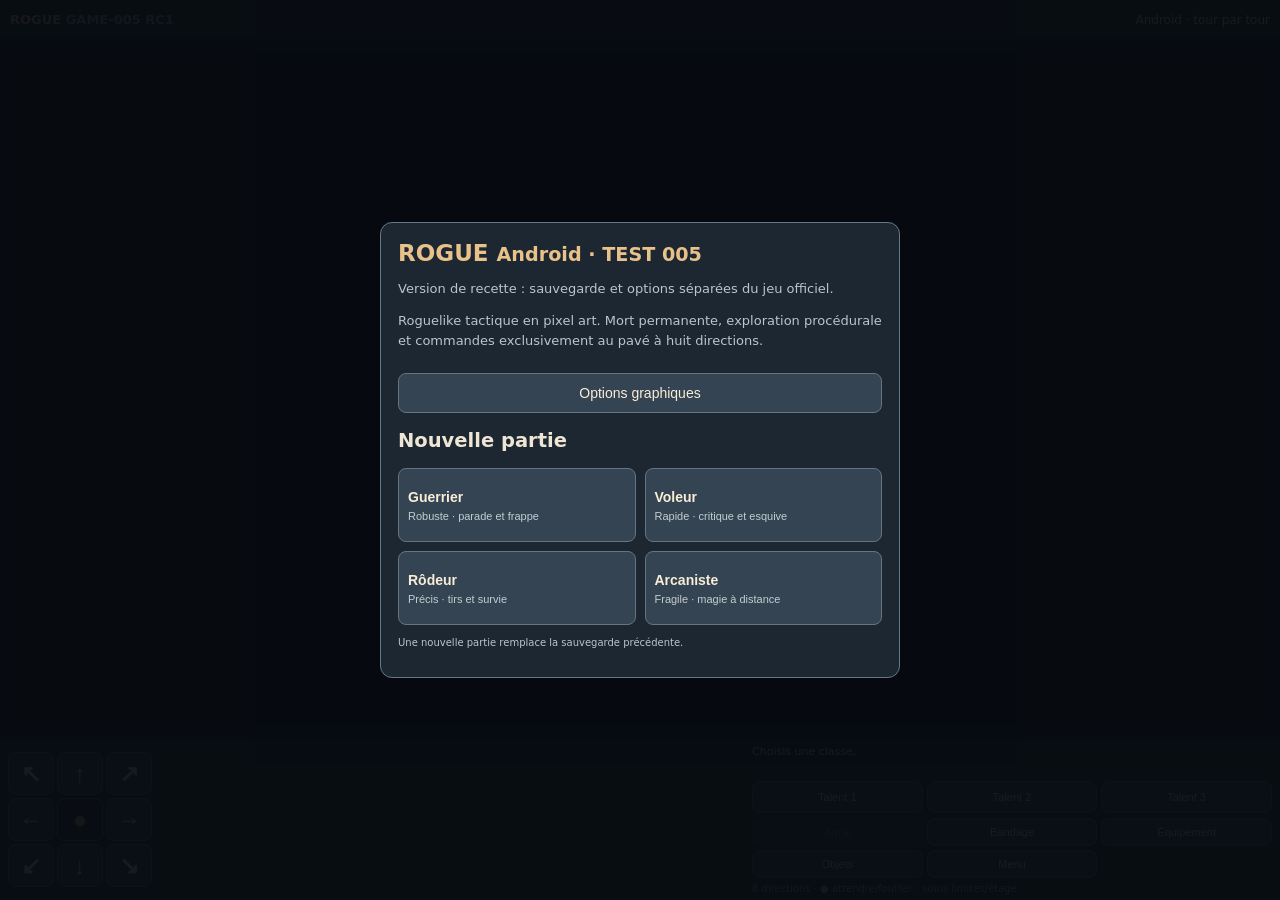
==== commit ab3325bd: "Preview GAME-005 RC1: validated candidate with isolated save and display preferences" ====
--- a/preview/index.html
+++ b/preview/index.html
@@ -1,10 +1,10 @@
-<!doctype html><html lang="fr"><head><meta charset="utf-8"><meta name="viewport" content="width=device-width,initial-scale=1,maximum-scale=1,user-scalable=no,viewport-fit=cover"><meta name="theme-color" content="#11151c"><title>ROGUE Android — GAME-004-RC1 TEST</title><style>
+<!doctype html><html lang="fr"><head><meta charset="utf-8"><meta name="viewport" content="width=device-width,initial-scale=1,maximum-scale=1,user-scalable=no,viewport-fit=cover"><meta name="theme-color" content="#11151c"><title>ROGUE Android — GAME-005 RC1 TEST</title><style>
 *{box-sizing:border-box}html,body{margin:0;width:100%;height:100%;background:#0b1017;color:#eee5d4;font:13px system-ui,sans-serif;overflow:hidden;touch-action:none}#app{height:100dvh;display:flex;flex-direction:column}header{height:39px;background:#1c2731;display:flex;align-items:center;justify-content:space-between;padding:0 10px;gap:8px}header strong{color:#e3b97d}#stats{font-size:12px;text-align:right}main{flex:1;min-height:0;display:flex;justify-content:center;align-items:center;padding:3px}canvas{width:100%;height:100%;object-fit:contain;image-rendering:pixelated;background:#080d12}footer{background:#1c2731;min-height:156px;display:flex;align-items:center;justify-content:space-between;gap:10px;padding:6px max(8px,env(safe-area-inset-right)) 6px max(8px,env(safe-area-inset-left))}.pad{display:grid;grid-template-columns:repeat(3,46px);grid-template-rows:repeat(3,43px);gap:3px;flex:none}button{border:1px solid #657483;background:#344453;color:#f8edd7;border-radius:8px;touch-action:manipulation;user-select:none;cursor:pointer}button:active{background:#a37b4c}.pad button{font-size:24px;font-weight:700}.pad #wait{color:#d3ad76;background:#25313e}.right{flex:1;min-width:0;max-width:520px;display:flex;flex-direction:column;gap:5px}.skills,.tools{display:grid;grid-template-columns:repeat(3,minmax(0,1fr));gap:4px}.skills button,.tools button{min-height:32px;font-size:11px;padding:3px 2px}.tools button{min-height:28px}.skills button.active{outline:2px solid #e9bd76;background:#77583a}.skills button:disabled{opacity:.45}#log{height:31px;overflow:hidden;color:#d9d2c3;font-size:11px;line-height:1.35}.tiny{color:#aab9c4;font-size:10px}#overlay{position:fixed;inset:0;background:#070b11ed;display:flex;align-items:center;justify-content:center;z-index:10;padding:12px;overflow:auto}#overlay.hidden{display:none}.panel{width:min(520px,100%);background:#1c2731;border:1px solid #667786;border-radius:12px;padding:17px;max-height:94dvh;overflow:auto}.panel h1{margin:0 0 6px;color:#e9c18a;font-size:23px}.panel p{color:#b9c6cc;line-height:1.5}.classes{display:grid;grid-template-columns:repeat(2,1fr);gap:9px}.classes button{min-height:74px;text-align:left;padding:9px;font-size:14px}.classes small{display:block;color:#c4cdd1;font-size:11px;margin-top:5px}.panel .wide{width:100%;padding:11px;margin-top:10px;font-size:14px}#portrait{color:#e7b477} @media(max-height:430px){footer{min-height:138px}.pad{grid-template-columns:repeat(3,42px);grid-template-rows:repeat(3,38px)}.skills button,.tools button{min-height:26px}#log{height:24px}}@media(max-width:560px){.pad{grid-template-columns:repeat(3,40px);grid-template-rows:repeat(3,40px)}footer{gap:5px}.skills button,.tools button{font-size:10px}}@media(orientation:portrait){footer{min-height:210px;align-items:flex-end}.pad{grid-template-columns:repeat(3,45px);grid-template-rows:repeat(3,54px)}.right{gap:8px}}
-.panel{touch-action:pan-y}.panel select{background:#344453;color:#fff;padding:9px;border-radius:6px;width:100%;font-size:16px}.panel label{display:block;margin-top:12px}.pad{grid-template-columns:repeat(3,var(--padw,46px));grid-template-rows:repeat(3,var(--padh,43px))}main{overflow:hidden}canvas{object-fit:fill;flex:none}</style></head><body><div id="app"><header><strong>ROGUE <span id="biomeName" style="color:#9baebc">GAME-004-RC1 TEST</span></strong><span id="stats">Android · tour par tour</span></header><main><canvas id="game" width="640" height="384" aria-label="Carte du donjon"></canvas></main><footer><div class="pad" id="pad"><button data-d="-1,-1" aria-label="Nord-ouest">↖</button><button data-d="0,-1" aria-label="Nord">↑</button><button data-d="1,-1" aria-label="Nord-est">↗</button><button data-d="-1,0" aria-label="Ouest">←</button><button id="wait" aria-label="Attendre et fouiller">●</button><button data-d="1,0" aria-label="Est">→</button><button data-d="-1,1" aria-label="Sud-ouest">↙</button><button data-d="0,1" aria-label="Sud">↓</button><button data-d="1,1" aria-label="Sud-est">↘</button></div><div class="right"><div id="log" aria-live="polite">Choisis une classe.</div><div class="skills"><button data-skill="0">Talent 1</button><button data-skill="1">Talent 2</button><button data-skill="2">Talent 3</button></div><div class="tools"><button id="bandage">Bandage</button><button id="inventory">Équipement</button><button id="menu">Menu</button></div><div class="tiny">8 directions · ● attendre/fouiller · soins limités/étage</div></div></footer></div><div id="overlay"><div class="panel" id="panel"></div></div><script>
+.panel{touch-action:pan-y}.panel select{background:#344453;color:#fff;padding:9px;border-radius:6px;width:100%;font-size:16px}.panel label{display:block;margin-top:12px}.pad{grid-template-columns:repeat(3,var(--padw,46px));grid-template-rows:repeat(3,var(--padh,43px))}main{overflow:hidden}canvas{object-fit:fill;flex:none}.gear-detail{display:block;font-size:11px;color:#d1d8df;margin-top:4px;line-height:1.4}.gear-row{display:grid;grid-template-columns:minmax(0,1fr) 64px;gap:6px;align-items:stretch}.gear-row .wide{text-align:left}.gear-row [data-drop]{text-align:center}.tools{grid-template-columns:repeat(3,minmax(0,1fr))}.tools button.active{outline:2px solid #e9bd76;background:#77583a}.tools button:disabled{opacity:.45}</style></head><body><div id="app"><header><strong>ROGUE <span id="biomeName" style="color:#9baebc">GAME-005 RC1</span></strong><span id="stats">Android · tour par tour</span></header><main><canvas id="game" width="640" height="384" aria-label="Carte du donjon"></canvas></main><footer><div class="pad" id="pad"><button data-d="-1,-1" aria-label="Nord-ouest">↖</button><button data-d="0,-1" aria-label="Nord">↑</button><button data-d="1,-1" aria-label="Nord-est">↗</button><button data-d="-1,0" aria-label="Ouest">←</button><button id="wait" aria-label="Attendre et fouiller">●</button><button data-d="1,0" aria-label="Est">→</button><button data-d="-1,1" aria-label="Sud-ouest">↙</button><button data-d="0,1" aria-label="Sud">↓</button><button data-d="1,1" aria-label="Sud-est">↘</button></div><div class="right"><div id="log" aria-live="polite">Choisis une classe.</div><div class="skills"><button data-skill="0">Talent 1</button><button data-skill="1">Talent 2</button><button data-skill="2">Talent 3</button></div><div class="tools"><button id="weaponAction" disabled>Arme</button><button id="bandage">Bandage</button><button id="inventory">Équipement</button><button id="consumables">Objets</button><button id="menu">Menu</button></div><div class="tiny">8 directions · ● attendre/fouiller · soins limités/étage</div></div></footer></div><div id="overlay"><div class="panel" id="panel"></div></div><script>
 (()=>{'use strict';
-const W=48,H=32,T=16,VIEWW=40,VIEWH=24,KEY='rogue-android-preview004-save-v1',canvas=document.getElementById('game'),ctx=canvas.getContext('2d'),log=document.getElementById('log'),stats=document.getElementById('stats'),overlay=document.getElementById('overlay'),panel=document.getElementById('panel');
+const W=48,H=32,T=16,VIEWW=40,VIEWH=24,KEY='rogue-android-preview005-save-v1',canvas=document.getElementById('game'),ctx=canvas.getContext('2d'),log=document.getElementById('log'),stats=document.getElementById('stats'),overlay=document.getElementById('overlay'),panel=document.getElementById('panel');
 const CLASSES={warrior:{name:'Guerrier',desc:'Robuste · parade et frappe',hp:28,res:'Endurance',maxRes:12,color:'#a5c8ce',skills:[['Frappe',3,3,'direction'],['Souffle',4,6,'heal'],['Garde',2,5,'guard']]},rogue:{name:'Voleur',desc:'Rapide · critique et esquive',hp:21,res:'Énergie',maxRes:14,color:'#b8c49a',skills:[['Estoc',3,3,'direction'],['Esquive',3,5,'guard'],['Focus',2,5,'boost']]},ranger:{name:'Rôdeur',desc:'Précis · tirs et survie',hp:23,res:'Concentration',maxRes:12,color:'#d2bd88',skills:[['Tir',3,3,'ranged'],['Soin',4,6,'heal'],['Visée',2,5,'boost']]},mage:{name:'Arcaniste',desc:'Fragile · magie à distance',hp:18,res:'Mana',maxRes:16,color:'#b4a8db',skills:[['Éclair',4,3,'ranged'],['Soin',5,6,'heal'],['Barrière',3,5,'guard']]}};
-const ADV={warrior:[['Brise-garde',5,5,'direction'],['Bastion',5,8,'guard']],rogue:[['Exécution',6,5,'direction'],['Disparition',4,8,'guard']],ranger:[['Tir perforant',5,5,'ranged'],['Second souffle',5,8,'heal']],mage:[['Décharge',6,5,'ranged'],['Égide',5,8,'guard']]};for(const k of Object.keys(ADV))CLASSES[k].skills.push(...ADV[k]);const unlocked=i=>i<3||!!S.activeTalents[i];const PREF='rogue-android-preview004-display-v1';let prefs={zoom:100,pad:100};try{const p=JSON.parse(localStorage.getItem(PREF));if(p){if([75,100,125,150,200].includes(p.zoom))prefs.zoom=p.zoom;if([85,100,115].includes(p.pad))prefs.pad=p.pad}}catch(e){};
+const ADV={warrior:[['Brise-garde',5,5,'direction'],['Bastion',5,8,'guard']],rogue:[['Exécution',6,5,'direction'],['Disparition',4,8,'guard']],ranger:[['Tir perforant',5,5,'ranged'],['Second souffle',5,8,'heal']],mage:[['Décharge',6,5,'ranged'],['Égide',5,8,'guard']]};for(const k of Object.keys(ADV))CLASSES[k].skills.push(...ADV[k]);const unlocked=i=>i<3||!!S.activeTalents[i];const PREF='rogue-android-preview005-display-v1';let prefs={zoom:100,pad:100};try{const p=JSON.parse(localStorage.getItem(PREF));if(p){if([75,100,125,150,200].includes(p.zoom))prefs.zoom=p.zoom;if([85,100,115].includes(p.pad))prefs.pad=p.pad}}catch(e){};
 function applyPrefs(){const small=innerHeight<=430;document.documentElement.style.setProperty('--padw',Math.round((small?42:46)*prefs.pad/100)+'px');document.documentElement.style.setProperty('--padh',Math.round((small?38:43)*prefs.pad/100)+'px');try{localStorage.setItem(PREF,JSON.stringify(prefs))}catch(e){};resizeMap()}
 function resizeMap(){const m=canvas.parentElement;const w=Math.max(16,m.clientWidth-6),h=Math.max(16,m.clientHeight-6);const scale= Math.max(1,Math.floor(Math.min(w/40,h/24)/16*16));const tile=Math.max(1,Math.round(scale*prefs.zoom/100));canvas.width=Math.max(1,Math.floor(w/tile))*T;canvas.height=Math.max(1,Math.floor(h/tile))*T;canvas.style.width=(canvas.width/T*tile)+'px';canvas.style.height=(canvas.height/T*tile)+'px';render()}
 function options(back){show(`<h1>Options graphiques</h1><label for="zoom">Zoom du donjon</label><select id="zoom">${[75,100,125,150,200].map(n=>`<option value="${n}" ${prefs.zoom===n?'selected':''}>${n}%</option>`).join('')}</select><label for="padsize">Taille du pavé</label><select id="padsize">${[85,100,115].map(n=>`<option value="${n}" ${prefs.pad===n?'selected':''}>${n}%</option>`).join('')}</select><button class="wide" id="full">Basculer plein écran</button><p id="fullstatus" aria-live="polite"></p><button class="wide" id="defaults">Réglages par défaut</button><button class="wide" id="optback">Retour</button>`);document.getElementById('zoom').onchange=e=>{prefs.zoom=+e.target.value;applyPrefs()};document.getElementById('padsize').onchange=e=>{prefs.pad=+e.target.value;applyPrefs()};document.getElementById('defaults').onclick=()=>{prefs={zoom:100,pad:100};applyPrefs();options(back)};document.getElementById('full').onclick=async()=>{try{if(document.fullscreenElement)await document.exitFullscreen();else await document.documentElement.requestFullscreen()}catch(e){document.getElementById('fullstatus').textContent='Plein écran indisponible dans ce navigateur.'}};document.getElementById('optback').onclick=back}
@@ -18,9 +18,305 @@
 const ATTR=['Force','Dextérité','Constitution','Volonté','Intelligence','Perception'];
 const BASE={warrior:[4,2,4,2,1,2],rogue:[2,4,2,2,1,4],ranger:[2,4,2,3,1,4],mage:[1,2,2,4,4,2]};
 function migrate(){S.attrs??=[...BASE[S.classId]];S.ap??=0;S.ranks??=[1,1,1];S.bag??=[];S.equip??={weapon:null,armor:null,ring:null};S.serial??=0;S.spec??=null;S.nodes??={};S.activeTalents??={};S.veil??=0;S.shield??=0;S.bar??=[0,1,2];if(!Array.isArray(S.bar)||S.bar.length!==3||new Set(S.bar).size!==3||S.bar.some(i=>!Number.isInteger(i)||i<0||i>4||!unlocked(i)))S.bar=[0,1,2];while(S.cool.length<5)S.cool.push(0);while(S.ranks.length<5)S.ranks.push(1);S.equip.helmet??=null;S.equip.boots??=null;S.serial=Math.max(S.serial,...S.bag.map(i=>i.id||0),...Object.values(S.equip).map(i=>i?.id||0),...loot.map(l=>l.item?.id||0))}
-function bonus(k){return Object.values(S.equip).reduce((n,i)=>n+(i?.[k]||0),0)}
-function item(forcedTier){let slot=['weapon','armor','ring','helmet','boots'][rand(5)],r=rand(100),tier=forcedTier??(r<5?3:r<25?2:1);return {id:++S.serial,slot,name:['','Commun','Rare','Épique'][tier]+' · '+({weapon:'Arme',armor:'Armure',ring:'Anneau',helmet:'Casque',boots:'Bottes'}[slot]),atk:slot==='weapon'?tier:slot==='ring'?tier:0,def:slot==='armor'?tier:slot==='helmet'||slot==='boots'?Math.max(1,tier-1):0,crit:tier>1?rand(5)+1:0,regen:tier===3?1:0}}
-function startMenu(){mode='start';const resume=!!localStorage.getItem(KEY);show('<h1>ROGUE <small>Android · TEST 004</small></h1><p>Version de recette : sauvegarde et options séparées du jeu officiel.</p><p>Roguelike tactique en pixel art. Mort permanente, exploration procédurale et commandes exclusivement au pavé à huit directions.</p>'+(resume?'<button class="wide" id="resume">Reprendre la partie</button>':'')+'<button class="wide" id="startopts">Options graphiques</button><h2>Nouvelle partie</h2><div class="classes">'+Object.entries(CLASSES).map(([k,c])=>`<button data-class="${k}"><b>${c.name}</b><small>${c.desc}</small></button>`).join('')+'</div><p class="tiny">Une nouvelle partie remplace la sauvegarde précédente.</p>');document.getElementById('startopts').onclick=()=>options(startMenu);panel.querySelectorAll('[data-class]').forEach(b=>b.onclick=()=>newGame(b.dataset.class));if(resume)document.getElementById('resume').onclick=()=>{if(restore()){mode='game';hide();say('Partie reprise.');update()}else{localStorage.removeItem(KEY);startMenu()}}}
+// GAME-005A: new metadata is additive; legacy items keep their exact stats.
+const GEAR_SLOTS={weapon:'Arme',armor:'Armure',ring:'Anneau',helmet:'Casque',boots:'Bottes'};
+const RARITIES=[
+  {name:'Commun',color:'#c9cbd0'},{name:'Magique',color:'#82cf91'},
+  {name:'Rare',color:'#87bbff'},{name:'Épique',color:'#c8a1ff'},
+  {name:'Légendaire',color:'#f0b85d'}
+];
+const GEAR_BASES={weapon:['Lame','Hache','Masse','Dague','Lance','Arc','Bâton'],armor:['Cotte','Plastron','Cuirasse'],ring:['Anneau','Sceau','Jonc'],helmet:['Heaume','Capuche','Casque'],boots:['Bottes','Grèves','Bottines']};
+// GAME-005B: weapon profiles affect basic attacks, not class skill formulas.
+const WEAPONS={
+  blade:{name:'Lame',range:1,cost:0,power:1,crit:0,desc:'+1 dégât de base'},
+  axe:{name:'Hache',range:1,cost:0,power:2,crit:0,desc:'+2 dégâts, critique moins fréquent',critPenalty:4},
+  mace:{name:'Masse',range:1,cost:0,power:0,crit:0,desc:'Ignore 2 points de réduction des élites blindés',pierce:2},
+  dagger:{name:'Dague',range:1,cost:0,power:0,crit:10,desc:'+10% critique sur attaque de base'},
+  spear:{name:'Lance',range:2,cost:0,power:0,crit:0,desc:'Estoc ciblé à deux cases'},
+  bow:{name:'Arc',range:5,cost:2,power:0,crit:2,desc:'Tir ciblé à cinq cases, coût 2, contact −1 dégât'},
+  staff:{name:'Bâton',range:4,cost:2,power:1,crit:0,desc:'Projectile ciblé à quatre cases, coût 2, contact −2 dégâts'}
+};
+const WEAPON_BASE_IDS={Lame:'blade',Hache:'axe',Masse:'mace',Dague:'dagger',Lance:'spear',Arc:'bow','Bâton':'staff'};
+const STYLES={
+  balanced:{name:'Équilibré',power:0,def:0,desc:'Aucun modificateur'},
+  aggressive:{name:'Offensif',power:1,def:-1,desc:'+1 dégât de base, −1 défense'},
+  defensive:{name:'Défensif',power:-1,def:1,desc:'−1 dégât de base, +1 défense'}
+};
+function weaponFamily(it){if(!it||it.slot!=='weapon')return null;if(it.family&&Object.hasOwn(WEAPONS,it.family))return it.family;return null}
+function currentWeapon(){return WEAPONS[weaponFamily(S.equip.weapon)]??{name:'Arme classique',range:1,cost:0,power:0,crit:0,desc:'Attaque de contact historique'}}
+function currentStyle(){return STYLES[Object.hasOwn(STYLES,S.combatStyle)?S.combatStyle:'balanced']}
+function basicProfile(target,atRange=false){
+  const w=currentWeapon(),style=currentStyle(),family=weaponFamily(S.equip.weapon);
+  return {...(atRange?{ranged:true}:{}),power:w.power+style.power+(!atRange&&family==='bow'?-1:!atRange&&family==='staff'?-2:0),crit:w.crit-(w.critPenalty||0),pierce:w.pierce||0};
+}
+function aimedTarget(dx,dy,range){
+  if(!Number.isInteger(dx)||!Number.isInteger(dy)||Math.abs(dx)>1||Math.abs(dy)>1||(!dx&&!dy))return null;
+  for(let k=1;k<=range;k++){const x=S.x+dx*k,y=S.y+dy*k;if(!stepOK(x,y,x-dx,y-dy))break;const m=mob(x,y);if(m)return {m,distance:k}}
+  return null;
+}
+function aimWeapon(){
+  if(mode!=='game'||!overlay.classList.contains('hidden'))return;
+  const w=currentWeapon();if(w.range<=1||S.res<w.cost){say('Attaque à distance indisponible.');return}
+  selected=selected==='weapon'?null:'weapon';say(selected===null?'Ciblage annulé.':'Arme : choisis une direction sur le pavé.');update();
+}
+function useWeaponDirection(dx,dy){
+  selected=null;const w=currentWeapon(),t=aimedTarget(dx,dy,w.range);
+  if(w.range<=1||!t||S.res<w.cost){say('Aucune cible accessible ou ressource insuffisante.');update();return}
+  S.res-=w.cost;hit(t.m,2+rand(3),basicProfile(t.m,t.distance>1));finish(w.cost>0);
+}
+// GAME-005C: additive talent IDs; old nodes and points never reset.
+const ADV_TALENTS={
+ warrior:[
+ ['vigor','Endurance de fer',8,'','o1',{basic:1},'+1 dégât de base'],
+ ['resolve','Ténacité',8,'','d1',{guard:1},'+1 tour de garde'],
+ ['frenzy','Rage maîtrisée',12,'offense','vigor',{skill:2},'+2 dégâts de compétence'],
+ ['execution','Frappe du colosse',20,'offense','frenzy',{crit:5,lowHp:2},'+5% critique, +2 dégâts sur cible à mi-vie'],
+ ['bulwark','Rempart',12,'defense','resolve',{def:1},'+1 défense'],
+ ['laststand','Dernier rempart',20,'defense','bulwark',{def:1,guard:1},'+1 défense, +1 tour de garde']
+ ],
+ rogue:[
+ ['vigor','Lame silencieuse',8,'','o1',{crit:4},'+4% critique'],
+ ['resolve','Agilité',8,'','d1',{dodge:3},'+3% esquive'],
+ ['frenzy','Poison de lame',12,'offense','vigor',{basic:1,bleed:2},'+1 dégât de base, saignement 2 tours sur critique'],
+ ['execution','Frappe fatale',20,'offense','frenzy',{lowHp:3,crit:4},'+3 dégâts sur cible à mi-vie, +4% critique'],
+ ['bulwark','Riposte agile',12,'defense','resolve',{basic:1,dodge:2},'+1 dégât de base, +2% esquive'],
+ ['laststand','Fantôme',20,'defense','bulwark',{dodge:4,guard:1},'+4% esquive, +1 tour de garde']
+ ],
+ ranger:[
+ ['vigor','Précision du pisteur',8,'','o1',{ranged:1},'+1 dégât à distance'],
+ ['resolve','Instinct de survie',8,'','d1',{heal:2},'+2 PV par compétence de soin'],
+ ['frenzy','Tir chirurgical',12,'offense','vigor',{ranged:2},'+2 dégâts à distance'],
+ ['execution','Œil du faucon',20,'offense','frenzy',{crit:5,ranged:1},'+5% critique, +1 dégât à distance'],
+ ['bulwark','Herboriste',12,'defense','resolve',{heal:3,bandage:2},'+3 PV de soin, +2 PV par bandage'],
+ ['laststand','Survivant aguerri',20,'defense','bulwark',{def:1,heal:2},'+1 défense, +2 PV de soin']
+ ],
+ mage:[
+ ['vigor','Flux arcanique',8,'','o1',{skill:1},'+1 dégât de compétence'],
+ ['resolve','Concentration',8,'','d1',{shield:2},'+2 absorption de barrière'],
+ ['frenzy','Surcharge mystique',12,'offense','vigor',{skill:2},'+2 dégâts de compétence'],
+ ['execution','Maître du flux',20,'offense','frenzy',{skill:1,crit:5},'+1 dégât de compétence, +5% critique'],
+ ['bulwark','Égide renforcée',12,'defense','resolve',{shield:3},'+3 absorption de barrière'],
+ ['laststand','Gardien du voile',20,'defense','bulwark',{shield:3,def:1},'+3 absorption, +1 défense']
+ ]
+};
+function advancedTalents(){return ADV_TALENTS[S.classId]||[]}
+function canLearnAdvanced(id){const n=advancedTalents().find(n=>n[0]===id);return !!(n&&S.points>0&&!S.nodes['adv_'+id]&&S.level>=n[2]&&(!n[3]||S.spec===n[3])&&(S.nodes[n[4]]||S.nodes['adv_'+n[4]]))}
+function learnAdvanced(id){if(!canLearnAdvanced(id))return false;S.points--;S.nodes['adv_'+id]=true;return true}
+function talentBonus(k){return advancedTalents().reduce((sum,n)=>sum+(S.nodes['adv_'+n[0]]&&(!n[3]||S.spec===n[3])?(n[5][k]||0):0),0)}
+function advancedTalentUI(refresh){
+ const el=document.createElement('section'),nodes=advancedTalents();
+ el.innerHTML='<h2>Talents avancés</h2><p>1 point par talent. Spécialisation définitive au niveau 5 ; maîtrises aux niveaux 12 et 20.</p>'+[['','Fondamentaux'],['offense',SPECS[S.classId][0]],['defense',SPECS[S.classId][1]]].map(([spec,name])=>'<h3>'+name+'</h3><div class="classes">'+nodes.filter(n=>n[3]===spec).map(n=>'<button data-advanced="'+n[0]+'" '+(canLearnAdvanced(n[0])?'':'disabled')+'>'+n[1]+'<small>'+n[6]+' · Niv. '+n[2]+' · '+(S.nodes['adv_'+n[0]]?'Acquis':spec&&S.spec!==spec?'Spécialisation requise':('Prérequis : '+(nodes.find(x=>x[0]===n[4])?.[1]||(n[4]==='o1'?'Talent offensif initial':'Talent défensif initial'))))+'</small></button>').join('')+'</div>').join('');
+ el.querySelectorAll('[data-advanced]').forEach(b=>b.onclick=()=>{if(learnAdvanced(b.dataset.advanced))refresh()});return el;
+}
+// GAME-005D: bounded, separately stored consumables; no changes to old equipment slots.
+const CONSUMABLES={
+ heal:{name:'Potion de soin',type:'Potion',color:'#ed8585',min:1,weight:24,desc:'Rend 12 PV + 1 par 3 niveaux.'},
+ focus:{name:'Potion de concentration',type:'Potion',color:'#82b8f0',min:1,weight:20,desc:'Rend 6 points de ressource + 1 par 5 niveaux.'},
+ guard:{name:'Potion de pierre',type:'Potion',color:'#c1a68c',min:3,weight:12,desc:'Garde pendant 4 tours, activation comprise.'},
+ power:{name:'Potion de puissance',type:'Potion',color:'#e6b76e',min:4,weight:12,desc:'Renforce la prochaine attaque durant les 4 prochains tours.'},
+ insight:{name:'Parchemin de détection',type:'Parchemin',color:'#eee0a6',min:1,weight:12,desc:'Repère pièges et passages secrets à 6 cases.'},
+ ward:{name:'Parchemin de protection',type:'Parchemin',color:'#bfa4ed',min:5,weight:8,desc:'Absorbe 8 dégâts + 1 par 3 niveaux.'},
+ smoke:{name:'Bombe fumigène',type:'Utilitaire',color:'#a6b8ba',min:2,weight:8,desc:'Étourdit les ennemis visibles à 2 cases pendant leur prochaine action.'},
+ toolkit:{name:'Trousse de désamorçage',type:'Utilitaire',color:'#91c6a1',min:1,weight:12,desc:'Désamorce les pièges adjacents, même cachés.'}
+};
+const POUCH_CAP=5;
+function pouchCount(id){return Object.hasOwn(CONSUMABLES,id)?Math.max(0,Math.min(POUCH_CAP,Math.floor(Number(S.pouch?.[id])||0))):0}
+function addConsumable(id){if(!Object.hasOwn(CONSUMABLES,id)||pouchCount(id)>=POUCH_CAP)return false;S.pouch??={};S.pouch[id]=pouchCount(id)+1;return true}
+function rollConsumable(floor,rng=rand){const entries=Object.entries(CONSUMABLES).filter(([,v])=>floor>=v.min);let n=rng(entries.reduce((s,[,v])=>s+v.weight,0));for(const [id,v] of entries){if(n<v.weight)return id;n-=v.weight}return 'heal'}
+function placeConsumable(d,decorated,terrain,existing,floor,rng=rand){
+ const used=new Set([d.start,d.stairs,...d.monsters,...existing,...decorated.features,...terrain].map(p=>p.x+','+p.y));
+ const candidates=[];for(const room of d.rooms){for(let y=room.y;y<room.y+room.h;y++)for(let x=room.x;x<room.x+room.w;x++){if(decorated.map[y*W+x]===0&&!used.has(x+','+y)&&Math.max(Math.abs(x-d.start.x),Math.abs(y-d.start.y))>=4)candidates.push({x,y})}}
+ if(!candidates.length)return [];const result=[];for(let i=0;i<(floor>=10?2:1)&&candidates.length;i++){const p=candidates.splice(rng(candidates.length),1)[0];result.push({...p,kind:'consumable',consumable:rollConsumable(floor,rng)})}return result;
+}
+function consumableTargets(id){
+ if(id==='insight')return features.filter(f=>['trap','secret'].includes(f.type)&&!f.found&&!f.spent&&dist(f,S)<=6);
+ if(id==='toolkit')return features.filter(f=>f.type==='trap'&&!f.spent&&Math.abs(f.x-S.x)+Math.abs(f.y-S.y)<=1);
+ if(id==='smoke')return monsters.filter(m=>m.hp>0&&dist(m,S)<=2&&los(m.x,m.y)&&!(m.stun>0));
+ return [];
+}
+function canUseConsumable(id){
+ if(!pouchCount(id)||S.dead)return false;
+ if(id==='heal')return S.hp<S.maxHp;if(id==='focus')return S.res<S.maxRes;
+ if(id==='guard')return S.guard<4;if(id==='power')return S.boost<5;
+ if(id==='ward')return S.shield<8+Math.floor(S.level/3);
+ return consumableTargets(id).length>0;
+}
+function useConsumable(id){
+ if(mode!=='game'||!overlay.classList.contains('hidden')||!canUseConsumable(id))return false;
+ selected=null;S.pouch[id]=pouchCount(id)-1;let msg=CONSUMABLES[id].name;
+ if(id==='heal'){const n=Math.min(S.maxHp-S.hp,12+Math.floor(S.level/3));S.hp+=n;msg+=' : +'+n+' PV'}
+ else if(id==='focus'){const n=Math.min(S.maxRes-S.res,6+Math.floor(S.level/5));S.res+=n;msg+=' : +'+n+' ressource'}
+ else if(id==='guard')S.guard=4;
+ else if(id==='power')S.boost=5;
+ else if(id==='ward')S.shield=8+Math.floor(S.level/3);
+ else if(id==='smoke'){const targets=consumableTargets(id);for(const m of targets){m.stun=1;delete m.aim;delete m.intent}msg+=' : '+targets.length+' ennemis étourdis'}
+ else{const targets=consumableTargets(id);for(const f of targets){f.found=true;if(id==='toolkit')f.spent=true}msg+=' : '+targets.length+' éléments'}
+ say(msg);finish();return true;
+}
+function consumablesMenu(){
+ if(mode!=='game')return;selected=null;update();
+ show('<h1>Consommables</h1><p>Sacoche indépendante · maximum 5 par type. Utiliser un objet coûte un tour ; aucun déplacement automatique.</p>'+['Potion','Parchemin','Utilitaire'].map(type=>'<h2>'+type+'s</h2><div class="classes">'+Object.entries(CONSUMABLES).filter(([,v])=>v.type===type).map(([id,v])=>'<button data-consume="'+id+'" '+(canUseConsumable(id)?'':'disabled')+'><span style="color:'+v.color+'">'+v.name+' ('+pouchCount(id)+'/5)</span><small>'+v.desc+'</small></button>').join('')+'</div>').join('')+'<button class="wide" id="close">Retour au donjon</button>');
+ panel.querySelectorAll('[data-consume]').forEach(b=>b.onclick=()=>{const id=b.dataset.consume;if(!canUseConsumable(id))return;hide();useConsumable(id)});
+ document.getElementById('close').onclick=hide;
+}
+// GAME-005E: deterministic floor encounters, saved in the existing feature/monster arrays.
+const EXPLORATION_EVENTS={
+ shrine:{name:'Autel oublié',min:2,color:'#b6a0d9',desc:'Une pierre gravée pulse faiblement.',choices:[['blessing','Prier : restaurer jusqu’à 10 PV et 4 ressources.'],['offering','Offrir 1 bandage : obtenir une protection de 10 points.']]},
+ cache:{name:'Cache du voyageur',min:1,color:'#d1b178',desc:'Un paquet de provisions abandonné.',choices:[['supplies','Prendre 2 bandages.'],['gear','Fouiller le double fond : obtenir un objet magique ou mieux.']]},
+ fountain:{name:'Source ancienne',min:3,color:'#79b7cb',desc:'Une eau claire filtre entre les pierres.',choices:[['drink','Boire : restaurer jusqu’à 8 PV.'],['bottle','Remplir une fiole : obtenir une potion de soin.']]},
+ obelisk:{name:'Obélisque fissuré',min:5,color:'#d58b83',desc:'La pierre réagit à votre énergie vitale.',choices:[['study','Étudier : dépenser 4 ressources pour gagner de l’expérience.'],['sacrifice','Sacrifier 6 PV pour obtenir un équipement rare.']]},
+ survivor:{name:'Voyageur égaré',min:4,color:'#91c6a1',desc:'Un aventurier blessé cherche des provisions.',choices:[['aid','Donner 1 bandage : obtenir 2 consommables si la sacoche le permet.'],['trade','Échanger 2 ressources : obtenir un parchemin de détection.']]}
+};
+const RARE_ENCOUNTERS=[
+ {id:'iron',name:'Le Veilleur de fer',affix:'armored',color:'#a7c3d5'},
+ {id:'hunger',name:'La Faim écarlate',affix:'vampiric',color:'#db898e'},
+ {id:'hunt',name:'Le Chasseur sans nom',affix:'furious',color:'#d5b07c'}
+];
+function explorationRng(seed){let s=(seed^0x75e12c4b)>>>0;s=Math.imul(s^(s>>>16),0x7feb352d);s=Math.imul(s^(s>>>15),0x846ca68b);s=(s^(s>>>16))>>>0;return n=>{s=(Math.imul(s,1664525)+1013904223)>>>0;return Math.floor(s/4294967296*n)}}
+function buildExploration(d,decorated,terrain,existing,monsters,floor){
+ const rnd=explorationRng(d.seed),used=new Set([d.start,d.stairs,...monsters,...existing,...decorated.features,...terrain].map(p=>p.x+','+p.y));
+ const eligible=Object.entries(EXPLORATION_EVENTS).filter(([,e])=>floor>=e.min),candidates=[];
+ for(const r of d.rooms)for(let y=r.y+1;y<r.y+r.h-1;y++)for(let x=r.x+1;x<r.x+r.w-1;x++){
+   if(decorated.map[y*W+x]===0&&!used.has(x+','+y)&&Math.max(Math.abs(x-d.start.x),Math.abs(y-d.start.y))>5&&[[1,0],[-1,0],[0,1],[0,-1]].every(([dx,dy])=>decorated.map[(y+dy)*W+x+dx]===0))candidates.push({x,y});
+ }
+ const events=[];const count=rnd(100)<65?(floor>=10&&rnd(100)<35?2:1):0;
+ for(let i=0;i<count&&candidates.length;i++){const p=candidates.splice(rnd(candidates.length),1)[0];events.push({...p,type:'event',eventId:eligible[rnd(eligible.length)][0],found:true,spent:false})}
+ let rare=null;if(floor>=3&&rnd(100)<18){const pool=monsters.filter(m=>!m.boss&&!m.elite&&Math.max(Math.abs(m.x-d.start.x),Math.abs(m.y-d.start.y))>8);if(pool.length){const m=pool[rnd(pool.length)],v=RARE_ENCOUNTERS[rnd(RARE_ENCOUNTERS.length)];rare={...m,rare:v.id,kind:v.name,color:v.color,elite:true,affix:v.affix,hp:Math.ceil(m.maxHp*1.3)+2,maxHp:Math.ceil(m.maxHp*1.3)+2}}}
+ return {events,rare};
+}
+function eventChoiceAllowed(f,choice){
+ if(!f||f.type!=='event'||f.spent||!Object.hasOwn(EXPLORATION_EVENTS,f.eventId)||!features.includes(f)||dist(f,S)>1||!stepOK(f.x,f.y,S.x,S.y)||mob(f.x,f.y))return false;
+ if(choice==='skip')return true;
+ if(!EXPLORATION_EVENTS[f.eventId].choices.some(c=>c[0]===choice))return false;
+ if(choice==='blessing')return S.hp<S.maxHp||S.res<S.maxRes;
+ if(choice==='offering')return S.bandages>=1&&S.shield<10;
+ if(choice==='drink')return S.hp<S.maxHp;
+ if(choice==='bottle')return pouchCount('heal')<POUCH_CAP;
+ if(choice==='study')return S.res>=4&&S.level<30;
+ if(choice==='sacrifice')return S.hp>6&&S.bag.length<24;
+ if(choice==='gear')return S.bag.length<24;
+ if(choice==='aid')return S.bandages>=1&&pouchCount('heal')<POUCH_CAP&&pouchCount('focus')<POUCH_CAP;
+ if(choice==='trade')return S.res>=2&&pouchCount('insight')<POUCH_CAP;
+ return true;
+}
+function resolveEvent(f,choice){
+ if(mode!=='game'||S.dead||!eventChoiceAllowed(f,choice))return false;
+ f.spent=true;f.choice=choice;selected=null;hide();let msg=EXPLORATION_EVENTS[f.eventId].name;
+ if(choice==='blessing'){S.hp=Math.min(S.maxHp,S.hp+10);S.res=Math.min(S.maxRes,S.res+4)}
+ else if(choice==='offering'){S.bandages--;S.shield=10}
+ else if(choice==='supplies')S.bandages+=2;
+ else if(choice==='gear')S.bag.push(createGear(++S.serial,S.floor,2));
+ else if(choice==='drink')S.hp=Math.min(S.maxHp,S.hp+8);
+ else if(choice==='bottle')addConsumable('heal');
+ else if(choice==='study'){S.res-=4;gainXP(8+Math.min(30,S.floor))}
+ else if(choice==='sacrifice'){S.hp-=6;S.bag.push(createGear(++S.serial,S.floor,3))}
+ else if(choice==='aid'){S.bandages--;addConsumable('heal');addConsumable('focus')}
+ else if(choice==='trade'){S.res-=2;addConsumable('insight')}
+ say(msg+(choice==='skip'?' : laissé de côté.':' : événement résolu.'));finish();return true;
+}
+function explorationMenu(f){
+ const e=EXPLORATION_EVENTS[f.eventId];if(!e||f.spent)return;
+ selected=null;show('<h1>'+e.name+'</h1><p>'+e.desc+'</p><p>Un choix définitif coûte un tour.</p>'+[...e.choices,['skip','Passer définitivement']].map(([id,label])=>'<button class="wide" data-event-choice="'+id+'" '+(eventChoiceAllowed(f,id)?'':'disabled')+'>'+label+'</button>').join('')+'<button class="wide" id="eventBack">Revenir plus tard</button>');
+ panel.querySelectorAll('[data-event-choice]').forEach(b=>b.onclick=()=>resolveEvent(f,b.dataset.eventChoice));document.getElementById('eventBack').onclick=hide;
+}
+// GAME-005F: shared combat formulas, displayed by the character screen.
+const BALANCE={critSoft:35,critMax:50,dodgeSoft:25,dodgeMax:35,regenMax:4};
+function diminishingChance(raw,soft,max){return Math.max(0,Math.min(max,raw<=soft?raw:soft+Math.floor((raw-soft)/3)))}
+function criticalChance(profile=null){return diminishingChance(3+S.attrs[5]*2+bonus('crit')+(profile?.crit||0)+(S.classId==='rogue'?5:0)+(S.nodes.o2?8:0)+talentBonus('crit'),BALANCE.critSoft,BALANCE.critMax)}
+function dodgeChance(){return diminishingChance(S.attrs[1]+bonus('dodge')+talentBonus('dodge')+(S.nodes.d2?5:0)+(S.spec==='defense'?5:0),BALANCE.dodgeSoft,BALANCE.dodgeMax)}
+function attackAttribute(profile=null){
+ const fallback=S.classId==='mage'?4:S.classId==='warrior'?0:1;
+ if(profile?.skill)return S.attrs[fallback];
+ const family=weaponFamily(S.equip.weapon);
+ if(family==='spear')return Math.max(S.attrs[0],S.attrs[1]);
+ const index={blade:0,axe:0,mace:0,dagger:1,bow:1,staff:4}[family];
+ return S.attrs[index??fallback];
+}
+function outgoingDamage(m,damage,profile=null,critical=false){
+ let d=Math.max(1,damage+(profile?.power||0)+S.atk+bonus('atk')+Math.floor(attackAttribute(profile)/4)+(S.boost>0?3:0));
+ if(S.spec==='offense')d+=2;if(m.exposed>0)d+=2;if(S.nodes.o1)d++;if(S.nodes.master)d+=2;
+ d+=talentBonus(profile?.skill?'skill':'basic')+(profile?.ranged?talentBonus('ranged'):0)+(m.hp*2<=m.maxHp?talentBonus('lowHp'):0);
+ if(critical)d=Math.ceil(d*1.5);
+ if(m.affix==='armored')d=Math.max(1,d-Math.max(0,2-(profile?.pierce||0)));
+ return d;
+}
+function incomingDamage(m,power=0,variance=0){
+ const raw=m.atk+power+(m.affix==='furious'&&m.hp*2<=m.maxHp?2:0)+variance;
+ const reduction=S.armor+bonus('def')+currentStyle().def+talentBonus('def')+Math.floor(S.attrs[2]/6)+(S.guard>0?2:0)+(S.spec==='defense'?1:0)+(S.nodes.d1?1:0);
+ // Above early floors, armor alone cannot nullify heavy strikes; shields still absorb damage.
+ const minimum=S.floor>=7?Math.ceil(raw*(m.boss||m.elite?0.30:0.20)):1;
+ return Math.max(1,minimum,raw-reduction);
+}
+function resourceRegen(rangedWeapon=false){
+ if(rangedWeapon)return 1;
+ return Math.min(BALANCE.regenMax,1+(S.classId==='rogue'&&S.turn%2===0?1:0)+Math.min(2,Math.floor(S.attrs[3]/12))+Math.min(2,bonus('regen'))+(S.nodes.master?1:0));
+}
+function combatSummary(){
+ return '<p class="tiny">Combat effectif : critique '+criticalChance()+'% · esquive '+dodgeChance()+'% · régénération '+resourceRegen(false)+'/tour (tir payant : 1). Attribut d’arme '+attackAttribute()+' · rendement décroissant au-delà de 35% critique et 25% esquive.</p>';
+}
+const AFFIXES=[
+  {id:'force',name:'de force',stat:'atk',slots:['weapon','ring'],value:g=>1+Math.floor(g/3)},
+  {id:'garde',name:'de garde',stat:'def',slots:['armor','helmet','boots','ring'],value:g=>1+Math.floor(g/4)},
+  {id:'precision',name:'de précision',stat:'crit',slots:Object.keys(GEAR_SLOTS),value:g=>2+g},
+  {id:'elan',name:'d’élan',stat:'dodge',slots:['boots','helmet','ring','armor'],value:g=>2+Math.floor(g/2)},
+  {id:'source',name:'de source',stat:'regen',slots:['ring','weapon','helmet'],value:()=>1,min:4}
+];
+const GEAR_SETS={
+  bastion:{name:'Bastion de fer',pieces:{weapon:'Brise-rempart',armor:'Cuirasse du Bastion',helmet:'Heaume du Bastion'},two:{def:1},three:{atk:1,def:1}},
+  ombre:{name:'Voile des ombres',pieces:{weapon:'Crochet nocturne',boots:'Pas de brume',ring:'Sceau nocturne'},two:{dodge:3},three:{crit:5}},
+  astral:{name:'Conclave astral',pieces:{ring:'Orbite d’argent',helmet:'Diadème astral',armor:'Manteau astral'},two:{regen:1},three:{atk:2}}
+};
+const UNIQUES=[
+  {key:'aube',slot:'weapon',name:'Dernière Aube',stats:{atk:2,crit:4}},
+  {key:'sentinelle',slot:'armor',name:'Peau de la Sentinelle',stats:{def:2}},
+  {key:'echo',slot:'ring',name:'Écho du vide',stats:{regen:1,crit:4}},
+  {key:'oracle',slot:'helmet',name:'Regard de l’Oracle',stats:{crit:5,def:1}},
+  {key:'vent',slot:'boots',name:'Marche du Vent',stats:{dodge:5,def:1}}
+];
+function setCount(equip,key){const set=GEAR_SETS[key];return set?Object.entries(set.pieces).filter(([slot,name])=>equip[slot]?.setId===key&&equip[slot]?.slot===slot&&equip[slot]?.name===name).length:0}
+function setBonus(equip,k){return Object.keys(GEAR_SETS).reduce((n,key)=>{const count=setCount(equip,key),set=GEAR_SETS[key];return n+(count>=2?(set.two[k]||0):0)+(count>=3?(set.three[k]||0):0)},0)}
+function bonus(k){return Object.values(S.equip).reduce((n,i)=>n+(i?.[k]||0),0)+setBonus(S.equip,k)}
+function rarityOf(it){if(Number.isInteger(it.rarity)&&it.rarity>=1&&it.rarity<=5)return it.rarity;if(it.bossRelic)return 5;return it.name?.startsWith('Épique')?4:it.name?.startsWith('Rare')?3:1}
+function rollRarity(floor,roll,minimum=1){
+  const depth=Math.max(1,Math.min(30,floor)),shift=Math.floor((depth-1)/5);
+  const tier=roll<1+shift?5:roll<5+2*shift?4:roll<20+4*shift?3:roll<45+5*shift?2:1;
+  return Math.max(minimum,tier);
+}
+function createGear(id,floor,minimum=1,rng=rand,forcedRarity=null){
+  const depth=Math.max(1,Math.min(30,floor)),grade=1+Math.floor((depth-1)/8);
+  const slots=Object.keys(GEAR_SLOTS),slot=slots[rng(slots.length)];
+  const rarity=forcedRarity??rollRarity(depth,rng(100),minimum);
+  const it={id,slot,name:'',rarity,itemLevel:depth,grade,atk:slot==='weapon'?grade:slot==='ring'?Math.ceil(grade/2):0,def:slot==='armor'?grade:slot==='helmet'||slot==='boots'?Math.ceil(grade/2):0,crit:0,regen:0,dodge:0,affixes:[]};
+  const base=GEAR_BASES[slot][rng(GEAR_BASES[slot].length)];
+  it.name=RARITIES[rarity-1].name+' · '+base;if(slot==='weapon')it.family=WEAPON_BASE_IDS[base];
+  if(rarity===5){
+    const sets=Object.entries(GEAR_SETS).filter(([,set])=>set.pieces[slot]);
+    if(sets.length&&rng(2)===0){const [key,set]=sets[rng(sets.length)];it.setId=key;it.name=set.pieces[slot]}
+    else{const u=UNIQUES.find(x=>x.slot===slot);it.uniqueId=u.key;it.name=u.name;for(const [k,v] of Object.entries(u.stats))it[k]+=v}
+  }
+  if(slot==='weapon'&&rarity===5)it.family=it.setId==='bastion'?'mace':it.setId==='ombre'?'dagger':it.uniqueId==='aube'?'blade':it.family;
+  // Preserve GAME-004 elite reward: rare, positive crit, no regen.
+  const count=rarity-1;
+  let pool=AFFIXES.filter(a=>a.slots.includes(slot)&&rarity>=(a.min||2));
+  if(rarity===3){const a=pool.find(a=>a.id==='precision');const value=a.value(grade);it.crit+=value;it.affixes.push({id:a.id,name:a.name,stat:a.stat,value});pool=pool.filter(x=>x!==a)}
+  while(it.affixes.length<count&&pool.length){
+    const a=pool.splice(rng(pool.length),1)[0],value=a.value(grade);
+    it[a.stat]+=value;it.affixes.push({id:a.id,name:a.name,stat:a.stat,value});
+  }
+  return it;
+}
+function item(forcedTier){return createGear(++S.serial,S.floor,1,rand,forcedTier===2?3:null)}
+function gearStats(it){return [['atk','ATQ'],['def','DEF'],['crit','CRIT'],['regen','REG'],['dodge','ESQ']].filter(([k])=>it[k]>0).map(([k,label])=>label+' +'+it[k]+(['crit','dodge'].includes(k)?'%':'')).join(' · ')||'Aucun bonus'}
+function escapeGear(s){return String(s??'').replace(/[&<>"']/g,c=>({'&':'&amp;','<':'&lt;','>':'&gt;','"':'&quot;',"'":'&#39;'}[c]))}
+function gearLabel(it){
+  const rarity=RARITIES[rarityOf(it)-1],set=GEAR_SETS[it.setId];
+  return '<span style="color:'+rarity.color+'">'+escapeGear(it.name)+'</span><small class="gear-detail">'+rarity.name+(it.itemLevel?' · Niv. objet '+it.itemLevel:'')+' · '+gearStats(it)+(weaponFamily(it)?' · '+WEAPONS[weaponFamily(it)].desc:'')+(set?' · Ensemble '+set.name+' ('+setCount(S.equip,it.setId)+'/3)':it.uniqueId||it.bossRelic?' · Unique':'')+'</small>';
+}
+function setSummary(){
+  const line=stats=>Object.entries(stats).map(([k,v])=>gearStats({[k]:v})).join(', ');
+  return Object.entries(GEAR_SETS).filter(([key])=>Object.values(S.equip).concat(S.bag).some(it=>it?.setId===key)).map(([key,set])=>'<p>'+set.name+' : '+setCount(S.equip,key)+'/3 · 2 pièces : '+line(set.two)+' · 3 pièces (cumul) : '+line(set.three)+'</p>').join('');
+}
+function startMenu(){mode='start';const resume=!!localStorage.getItem(KEY);show('<h1>ROGUE <small>Android · TEST 005</small></h1><p>Version de recette : sauvegarde et options séparées du jeu officiel.</p><p>Roguelike tactique en pixel art. Mort permanente, exploration procédurale et commandes exclusivement au pavé à huit directions.</p>'+(resume?'<button class="wide" id="resume">Reprendre la partie</button>':'')+'<button class="wide" id="startopts">Options graphiques</button><h2>Nouvelle partie</h2><div class="classes">'+Object.entries(CLASSES).map(([k,c])=>`<button data-class="${k}"><b>${c.name}</b><small>${c.desc}</small></button>`).join('')+'</div><p class="tiny">Une nouvelle partie remplace la sauvegarde précédente.</p>');document.getElementById('startopts').onclick=()=>options(startMenu);panel.querySelectorAll('[data-class]').forEach(b=>b.onclick=()=>newGame(b.dataset.class));if(resume)document.getElementById('resume').onclick=()=>{if(restore()){mode='game';hide();say('Partie reprise.');update()}else{localStorage.removeItem(KEY);startMenu()}}}
 function newGame(id){let c=CLASSES[id];S={classId:id,x:0,y:0,hp:c.hp,maxHp:c.hp,res:c.maxRes,maxRes:c.maxRes,level:1,xp:0,points:0,floor:1,turn:0,bandages:3,atk:0,armor:0,guard:0,boost:0,cool:[0,0,0],kills:0,dead:false};migrate();selected=null;generate();mode='game';hide();say('Un nouveau destin commence · '+currentBiome().name+'.');update();save()}
 function buildDungeon(W,H,floor,seed){
   // Local deterministic PRNG: combat RNG remains independent.
@@ -103,7 +399,7 @@
   }
   return {map,start,stairs,monsters,loot,rooms,seed:seed>>>0,profile:p.id,shortcuts};
 }
-function generate(){const seed=Math.floor(Math.random()*4294967296)>>>0;const d=buildDungeon(W,H,S.floor,seed);const decorated=decorateDungeon(d,W,H,S.floor);map=decorated.map;features=decorated.features;terrain=buildTerrain(d,decorated,W,H,S.floor);seen=Array(W*H).fill(0);S.x=d.start.x;S.y=d.start.y;stairs=d.stairs;monsters=balanceEnemies(promoteEnemies(d.monsters,S.floor,seed,stairs),S.floor);loot=addSupplies(d,decorated,terrain);S.healUses=0;S.dungeon={version:1,seed:d.seed,profile:d.profile,biome:biomeForFloor(S.floor)};reveal()}
+function generate(){const seed=Math.floor(Math.random()*4294967296)>>>0;const d=buildDungeon(W,H,S.floor,seed);const decorated=decorateDungeon(d,W,H,S.floor);map=decorated.map;features=decorated.features;terrain=buildTerrain(d,decorated,W,H,S.floor);seen=Array(W*H).fill(0);S.x=d.start.x;S.y=d.start.y;stairs=d.stairs;monsters=balanceEnemies(promoteEnemies(d.monsters,S.floor,seed,stairs),S.floor);loot=addSupplies(d,decorated,terrain);for(const l of loot)if(l.kind==='gear')l.item=item();loot.push(...placeConsumable(d,decorated,terrain,loot,S.floor));const exploration=buildExploration(d,decorated,terrain,loot,monsters,S.floor);features.push(...exploration.events);if(exploration.rare){const rare=exploration.rare;monsters=monsters.map(m=>m.x===rare.x&&m.y===rare.y?rare:m)}S.healUses=0;S.dungeon={version:1,seed:d.seed,profile:d.profile,biome:biomeForFloor(S.floor)};reveal()}
 function decorateDungeon(d,W,H,floor){
   let s=(d.seed^0x43ac91d7)>>>0;
   const rnd=n=>{s=(Math.imul(s,1664525)+1013904223)>>>0;return Math.floor(s/4294967296*n)};
@@ -167,7 +463,7 @@
     else{ctx.fillStyle=visible?'#a58150':'#554834';ctx.fillRect(px+2,py+1,12,14);ctx.fillStyle='#57432b';ctx.fillRect(px+5,py+1,1,14);ctx.fillRect(px+10,py+1,1,14);ctx.fillStyle='#ebcb81';ctx.fillRect(px+10,py+7,2,2)}
   }else if(f.type==='chest'){
     ctx.fillStyle=visible?'#a5743e':'#5c472e';ctx.fillRect(px+3,py+6,10,7);ctx.fillStyle=f.open?'#2a2522':'#edc879';ctx.fillRect(px+4,py+7,8,2);ctx.fillRect(px+7,py+9,2,2);
-  }else if(f.type==='trap'){ctx.fillStyle=f.spent?'#777d76':'#cf7965';ctx.fillRect(px+3,py+10,10,2);if(!f.spent){ctx.fillRect(px+4,py+5,2,5);ctx.fillRect(px+10,py+5,2,5)}}
+  }else if(f.type==='event'){ctx.fillStyle=f.spent?'#666b70':(EXPLORATION_EVENTS[f.eventId]?.color||'#b6a0d9');ctx.fillRect(px+6,py+2,4,3);ctx.fillRect(px+4,py+5,8,7);ctx.fillRect(px+7,py+13,2,2);if(!f.spent){ctx.fillStyle='#f6e7c4';ctx.fillRect(px+7,py+6,2,4)}}else if(f.type==='trap'){ctx.fillStyle=f.spent?'#777d76':'#cf7965';ctx.fillRect(px+3,py+10,10,2);if(!f.spent){ctx.fillRect(px+4,py+5,2,5);ctx.fillRect(px+10,py+5,2,5)}}
 }
 function biomeForFloor(floor){
   return ['crypt','cave','ruins','volcanic','sanctum'][Math.min(4,Math.max(0,Math.floor((floor-1)/6)))];
@@ -314,11 +610,11 @@
 }
 function bossReward(m){
   const slot=m.boss==='stone'?'armor':m.boss==='ash'?'weapon':'ring';
-  return {id:++S.serial,slot,name:({stone:'Cuirasse de Kharok',ash:'Lame de Syrha',veil:'Anneau de Veyl'})[m.boss],atk:slot==='weapon'?4:slot==='ring'?2:0,def:slot==='armor'?4:0,crit:slot==='ring'?6:0,regen:slot==='ring'?1:0,bossRelic:true};
+  return {id:++S.serial,slot,name:({stone:'Cuirasse de Kharok',ash:'Lame de Syrha',veil:'Anneau de Veyl'})[m.boss],atk:slot==='weapon'?4:slot==='ring'?2:0,def:slot==='armor'?4:0,crit:slot==='ring'?6:0,regen:slot==='ring'?1:0,bossRelic:true,rarity:5,itemLevel:Math.max(1,Math.min(30,S.floor)),uniqueId:'boss-'+m.boss,...(slot==='weapon'?{family:'blade'}:{})};
 }
 function eliteReward(){return item(2)}
-function kill(m){monsters=monsters.filter(x=>x!==m);S.kills++;gainXP(enemyXP(m,S.floor));if(m.boss)loot.unshift({x:m.x,y:m.y,kind:'gear',item:bossReward(m)});else if(m.affix)loot.push({x:m.x,y:m.y,kind:'gear',item:eliteReward()});else if(rand(5)===0)loot.push({x:m.x,y:m.y,kind:rand(3)===0?'gear':'bandage'});say(m.kind+' vaincu !')}
-function hit(m,damage){let d=Math.max(1,damage+S.atk+bonus('atk')+Math.floor(S.attrs[S.classId==='mage'?4:S.classId==='warrior'?0:1]/4)+(S.boost>0?3:0));if(S.spec==='offense')d+=2;if(m.exposed>0)d+=2;if(S.nodes.o1)d++;if(S.nodes.master)d+=2;if(rand(100)<Math.min(35,3+S.attrs[5]*2+bonus('crit')+(S.classId==='rogue'?5:0)+(S.nodes.o2?8:0)))d=Math.ceil(d*1.5);if(m.affix==='armored')d=Math.max(1,d-2);m.hp-=d;S.boost=0;say(m.kind+' : -'+d+' PV');if(m.hp<=0)kill(m)}
+function kill(m){monsters=monsters.filter(x=>x!==m);S.kills++;gainXP(enemyXP(m,S.floor));if(m.boss)loot.unshift({x:m.x,y:m.y,kind:'gear',item:bossReward(m)});else if(m.rare){loot.push({x:m.x,y:m.y,kind:'gear',item:createGear(++S.serial,S.floor,4)},{x:m.x,y:m.y,kind:'consumable',consumable:rollConsumable(S.floor)})}else if(m.affix)loot.push({x:m.x,y:m.y,kind:'gear',item:eliteReward()});else if(rand(5)===0){const gear=rand(3)===0;loot.push({x:m.x,y:m.y,kind:gear?'gear':'bandage',...(gear?{item:item()}: {})})}if(!m.boss&&!m.affix&&rand(12)===0)loot.push({x:m.x,y:m.y,kind:'consumable',consumable:rollConsumable(S.floor)});say(m.kind+' vaincu !')}
+function hit(m,damage,profile=null){const critical=rand(100)<criticalChance(profile),d=outgoingDamage(m,damage,profile,critical);if(critical&&talentBonus('bleed'))m.bleed=Math.max(m.bleed||0,talentBonus('bleed'));m.hp-=d;S.boost=0;say(m.kind+' : -'+d+' PV');if(m.hp<=0)kill(m)}
 function tacticalTurn(m,player,all,board,contacts){
   const {W,H,stepOK}=board,dist=(a,b)=>Math.max(Math.abs(a.x-b.x),Math.abs(a.y-b.y)),key=p=>p.y*W+p.x;
   const same=(a,b)=>a.x===b.x&&a.y===b.y;
@@ -366,8 +662,8 @@
 }
 function enemyAttack(m,ranged,power=0){
   if(S.veil>0){S.veil=0;say('Attaque évitée par Disparition.');return}
-  if(rand(100)<Math.min(25,S.attrs[1]+(S.nodes.d2?5:0)+(S.spec==='defense'?5:0))){say('Attaque esquivée.');return}
-  let dmg=Math.max(1,m.atk+power+(m.affix==='furious'&&m.hp*2<=m.maxHp?2:0)+rand(2)-S.armor-bonus('def')-Math.floor(S.attrs[2]/6)-(S.guard>0?2:0)-(S.spec==='defense'?1:0)-(S.nodes.d1?1:0));
+  if(rand(100)<dodgeChance()){say('Attaque esquivée.');return}
+  let dmg=incomingDamage(m,power,rand(2));
   if(S.shield>0){let absorbed=Math.min(dmg,S.shield);S.shield-=absorbed;dmg-=absorbed}
   const actual=Math.min(S.hp,dmg);S.hp=Math.max(0,S.hp-dmg);if(m.affix==='vampiric'&&actual>0)m.hp=Math.min(m.maxHp,m.hp+Math.min(2,actual));say(m.kind+(ranged?' te décoche une flèche : -':' te frappe : -')+dmg+' PV');if(S.hp===0)die();
 }
@@ -392,29 +688,30 @@
     else if(action.type==='aim'&&los(m.x,m.y))say(m.kind+' te vise ! Déplace-toi.');
   }
 }
-function finish(){S.turn++;enemyPhase();if(S.dead)return;S.veil=Math.max(0,S.veil-1);S.cool=S.cool.map(x=>Math.max(0,x-1));S.guard=Math.max(0,S.guard-1);S.boost=Math.max(0,S.boost-1);S.res=Math.min(S.maxRes,S.res+1+(S.classId==='rogue'&&S.turn%2===0?1:0)+Math.min(2,Math.floor(S.attrs[3]/12))+Math.min(2,bonus('regen'))+(S.nodes.master?1:0));reveal();update();save()}
+function finish(rangedWeapon=false){S.turn++;enemyPhase();if(S.dead)return;S.veil=Math.max(0,S.veil-1);S.cool=S.cool.map(x=>Math.max(0,x-1));S.guard=Math.max(0,S.guard-1);S.boost=Math.max(0,S.boost-1);S.res=Math.min(S.maxRes,S.res+resourceRegen(rangedWeapon));reveal();update();save()}
 function die(){S.dead=true;mode='dead';localStorage.removeItem(KEY);show(`<h1>Mort permanente</h1><p>${CLASSES[S.classId].name} niveau ${S.level} · étage ${S.floor} · ${S.kills} ennemis vaincus · ${S.turn} tours.</p><p>Cette partie est terminée. Sa sauvegarde a été supprimée.</p><button class="wide" id="again">Nouvelle partie</button>`);document.getElementById('again').onclick=startMenu}
 function collectLoot(x,y){
   let full=false;
   for(const found of loot.filter(l=>l.x===x&&l.y===y)){
     if(found.kind==='bandage'){S.bandages++;say('Bandage trouvé.')}
+    else if(found.kind==='consumable'){if(!addConsumable(found.consumable)){full=true;continue}say(CONSUMABLES[found.consumable].name+' trouvé.')}
     else if(S.bag.length<24){const it=found.item??item();S.bag.push(it);say(it.name+' trouvé.')}
     else{found.item??=item();full=true;continue}
     loot=loot.filter(l=>l!==found);
   }
-  if(full)say('Sac plein : butin laissé au sol.');
-}
-function move(dx,dy){if(mode!=='game'||!overlay.classList.contains('hidden'))return;if(selected!==null){useDirection(dx,dy);return}let x=S.x+dx,y=S.y+dy;const f=featureAt(x,y);const legalAngle=!dx||!dy||clear(S.x+dx,S.y)&&clear(S.x,S.y+dy);if(legalAngle&&!mob(x,y)&&interactFeature(f)){finish();return}if(!stepOK(x,y,S.x,S.y)){say('Passage ou angle bloqué.');return}let m=mob(x,y);if(m){hit(m,2+rand(3));finish();return}S.x=x;S.y=y;triggerTrap(x,y);if(S.dead)return;enterTerrain(x,y);if(S.dead)return;collectLoot(x,y);if(x===stairs.x&&y===stairs.y){if(monsters.some(m=>m.boss&&m.hp>0)){say('Le boss doit être vaincu avant de descendre.');finish();return}if(loot.some(l=>l.x===x&&l.y===y)){say('Butin sur les escaliers : libère de la place avant de descendre.');finish();return}S.floor++;const recovery=4+Math.floor(Math.min(30,S.floor-1)/6);const recovered=Math.min(recovery,S.maxHp-S.hp);S.hp+=recovered;S.res=S.maxRes;generate();say('Étage '+S.floor+' · '+currentBiome().name+' · +'+recovered+' PV.')}finish()}
-function activate(i){if(mode!=='game'||!overlay.classList.contains('hidden'))return;i=S.bar[i];if(!unlocked(i))return;let c=CLASSES[S.classId],sk=c.skills[i],cost=sk[1];if(S.cool[i]||S.res<cost){say('Compétence indisponible.');return}if(sk[3]==='direction'||sk[3]==='ranged'){selected=selected===i?null:i;say(selected===null?'Ciblage annulé.':'Choisis une direction sur le pavé.');update();return}if(sk[3]==='heal'&&!healingLeft()){say('Soins de compétence épuisés pour cet étage.');return}if(sk[3]==='heal'&&S.hp===S.maxHp){say('PV déjà au maximum.');return}selected=null;S.res-=cost;S.cool[i]=sk[2]+1;if(sk[3]==='heal'){S.healUses=(S.healUses||0)+1;let n=Math.min(7+S.level+2*(S.ranks[i]-1)+Math.floor(S.attrs[4]/3)+(i===4?5:0),S.maxHp-S.hp);S.hp+=n;if(i===4&&S.classId==='ranger')S.res=Math.min(S.maxRes,S.res+4);say('Soin : +'+n+' PV.')}else if(sk[3]==='guard'){S.guard=2+S.ranks[i]+(i===4?3:0);if(i===4&&S.classId==='rogue')S.veil=3;if(S.classId==='mage')S.shield=Math.max(S.shield,4+S.ranks[i]*2+(i===4?6:0));say('Protection activée.')}else{S.boost=3+S.ranks[i];say('Prochaine attaque renforcée.')}finish()}
-function useDirection(dx,dy){let i=selected;selected=null;let sk=CLASSES[S.classId].skills[i],target=null,targets=[];if(!unlocked(i)||S.cool[i]||S.res<sk[1]){update();return}if(sk[3]==='direction'){let x=S.x+dx,y=S.y+dy;if(stepOK(x,y,S.x,S.y))target=mob(x,y)}else{for(let k=1;k<=5;k++){let x=S.x+dx*k,y=S.y+dy*k;if(!clear(x,y))break;if(!stepOK(x,y,x-dx,y-dy))break;let m=mob(x,y);if(m){targets.push(m);target??=m;if(!(i===3&&S.classId==='ranger'))break}}}if(!target){say('Aucune cible dans cette direction.');update();return}S.res-=sk[1];S.cool[i]=sk[2]+1;let damage=(sk[3]==='ranged'?5:6)+rand(3)+Math.floor(S.level/3)+2*(S.ranks[i]-1)+(i===3?4+(S.nodes.o2?2:0):0);if(S.classId==='rogue'&&i===3&&target.hp<=target.maxHp/2)damage+=5;hit(target,damage);if(monsters.includes(target)){if(S.classId==='warrior'&&i===3)target.exposed=4;if(S.classId==='rogue')target.bleed=3;if(S.classId==='mage'&&i===3)target.stun=1}if(S.classId==='ranger'&&i===3)for(const m of targets.slice(1))if(monsters.includes(m))hit(m,Math.max(1,Math.floor(damage/2)));finish()}
-function bandage(){if(mode!=='game'||!overlay.classList.contains('hidden')||S.bandages<1||S.hp===S.maxHp)return;selected=null;S.bandages--;let n=Math.min(bandageValue(S.level),S.maxHp-S.hp);S.hp+=n;say('Bandage : +'+n+' PV.');finish()}
-function update(){if(!S)return;document.getElementById('biomeName').textContent=currentBiome().name;stats.textContent=`${CLASSES[S.classId].name} N${S.level} · PV ${S.hp}/${S.maxHp} · ${CLASSES[S.classId].res} ${S.res}/${S.maxRes} · Étage ${S.floor} · T${S.turn}`;document.getElementById('bandage').textContent='Bandage ('+S.bandages+')';document.querySelectorAll('[data-skill]').forEach(b=>{let i=S.bar[+b.dataset.skill],s=CLASSES[S.classId].skills[i];b.textContent=s[0]+(s[3]==='heal'?' ('+healingLeft()+')':'')+(S.cool[i]?' · '+S.cool[i]:'');b.disabled=mode!=='game'||S.cool[i]>0||S.res<s[1]||(s[3]==='heal'&&!healingLeft());b.classList.toggle('active',selected===i)});render()}
-function render(){if(!S)return;const biome=currentBiome(),VIEWW=canvas.width/T,VIEWH=canvas.height/T,ox=S.x-Math.floor(VIEWW/2),oy=S.y-Math.floor(VIEWH/2);ctx.fillStyle='#090e13';ctx.fillRect(0,0,canvas.width,canvas.height);for(let vy=0;vy<VIEWH;vy++)for(let vx=0;vx<VIEWW;vx++){let x=vx+ox,y=vy+oy,i=idx(x,y);if(!inside(x,y)||!seen[i])continue;let visible=los(x,y),wall=map[i]===1,px=vx*T,py=vy*T;drawBiomeTile(biome,x,y,wall,visible,px,py);drawTerrain(terrain.find(t=>t.x===x&&t.y===y),px,py,visible);drawFeature(featureAt(x,y),px,py,visible);if(visible&&monsters.some(m=>m.intent?.cells.some(p=>p.x===x&&p.y===y))){ctx.fillStyle='#813d3d';ctx.fillRect(px+1,py+1,14,14);ctx.strokeStyle='#ff9274';ctx.strokeRect(px+1,py+1,14,14)}if(visible&&x===stairs.x&&y===stairs.y){ctx.fillStyle='#e4c174';ctx.fillRect(px+3,py+3,10,10);ctx.fillStyle='#4c3825';ctx.fillRect(px+6,py+5,4,7)}}for(const l of loot){if(!los(l.x,l.y))continue;let px=(l.x-ox)*T,py=(l.y-oy)*T;ctx.fillStyle=l.kind==='gear'?'#85b8d5':'#c9b66c';ctx.fillRect(px+5,py+4,7,8);ctx.fillStyle='#fff0ca';ctx.fillRect(px+7,py+5,2,2)}for(const m of monsters){if(!los(m.x,m.y))continue;let px=(m.x-ox)*T,py=(m.y-oy)*T;ctx.fillStyle=m.color;ctx.fillRect(px+3,py+3,10,10);ctx.fillStyle='#251c20';ctx.fillRect(px+5,py+6,2,2);ctx.fillRect(px+9,py+6,2,2);if(m.role==='archer'){ctx.fillStyle='#e3d4aa';ctx.fillRect(px+12,py+4,2,8)}if(m.boss){ctx.strokeStyle='#e4a15d';ctx.strokeRect(px,py,16,16)}if(m.role==='guardian'||m.elite){ctx.fillStyle='#f1cd7b';ctx.fillRect(px+4,py+3,8,2)}if(m.aim){ctx.strokeStyle='#f2c979';ctx.strokeRect(px+1,py+1,14,14)}ctx.fillStyle='#3d2529';ctx.fillRect(px+2,py+1,12,2);ctx.fillStyle='#dfb17a';ctx.fillRect(px+2,py+1,Math.max(1,Math.round(12*m.hp/m.maxHp)),2)}let px=(S.x-ox)*T,py=(S.y-oy)*T;ctx.fillStyle='#111d28';ctx.fillRect(px+2,py+2,12,13);ctx.fillStyle=CLASSES[S.classId].color;ctx.fillRect(px+5,py+4,6,6);ctx.fillStyle='#cba76d';ctx.fillRect(px+6,py+11,4,3);if(selected!==null){ctx.strokeStyle='#f2c979';ctx.strokeRect(px+1,py+1,14,14)}}
+  if(full)say('Sac ou sacoche pleine : butin laissé au sol.');
+}
+function move(dx,dy){if(mode!=='game'||!overlay.classList.contains('hidden'))return;if(selected!==null){if(selected==='weapon')useWeaponDirection(dx,dy);else useDirection(dx,dy);return}let x=S.x+dx,y=S.y+dy;const f=featureAt(x,y);const legalAngle=!dx||!dy||clear(S.x+dx,S.y)&&clear(S.x,S.y+dy);if(legalAngle&&!mob(x,y)&&f?.type==='event'&&!f.spent&&stepOK(x,y,S.x,S.y)){explorationMenu(f);return}if(legalAngle&&!mob(x,y)&&interactFeature(f)){finish();return}if(!stepOK(x,y,S.x,S.y)){say('Passage ou angle bloqué.');return}let m=mob(x,y);if(m){hit(m,2+rand(3),basicProfile(m));finish();return}S.x=x;S.y=y;triggerTrap(x,y);if(S.dead)return;enterTerrain(x,y);if(S.dead)return;collectLoot(x,y);if(x===stairs.x&&y===stairs.y){if(monsters.some(m=>m.boss&&m.hp>0)){say('Le boss doit être vaincu avant de descendre.');finish();return}if(loot.some(l=>l.x===x&&l.y===y)){say('Butin sur les escaliers : libère de la place avant de descendre.');finish();return}S.floor++;const recovery=4+Math.floor(Math.min(30,S.floor-1)/6);const recovered=Math.min(recovery,S.maxHp-S.hp);S.hp+=recovered;S.res=S.maxRes;generate();say('Étage '+S.floor+' · '+currentBiome().name+' · +'+recovered+' PV.')}finish()}
+function activate(i){if(mode!=='game'||!overlay.classList.contains('hidden'))return;i=S.bar[i];if(!unlocked(i))return;let c=CLASSES[S.classId],sk=c.skills[i],cost=sk[1];if(S.cool[i]||S.res<cost){say('Compétence indisponible.');return}if(sk[3]==='direction'||sk[3]==='ranged'){selected=selected===i?null:i;say(selected===null?'Ciblage annulé.':'Choisis une direction sur le pavé.');update();return}if(sk[3]==='heal'&&!healingLeft()){say('Soins de compétence épuisés pour cet étage.');return}if(sk[3]==='heal'&&S.hp===S.maxHp){say('PV déjà au maximum.');return}selected=null;S.res-=cost;S.cool[i]=sk[2]+1;if(sk[3]==='heal'){S.healUses=(S.healUses||0)+1;let n=Math.min(7+S.level+talentBonus('heal')+2*(S.ranks[i]-1)+Math.floor(S.attrs[4]/3)+(i===4?5:0),S.maxHp-S.hp);S.hp+=n;if(i===4&&S.classId==='ranger')S.res=Math.min(S.maxRes,S.res+4);say('Soin : +'+n+' PV.')}else if(sk[3]==='guard'){S.guard=2+S.ranks[i]+(i===4?3:0)+talentBonus('guard');if(i===4&&S.classId==='rogue')S.veil=3;if(S.classId==='mage')S.shield=Math.max(S.shield,4+S.ranks[i]*2+(i===4?6:0)+talentBonus('shield'));say('Protection activée.')}else{S.boost=3+S.ranks[i];say('Prochaine attaque renforcée.')}finish()}
+function useDirection(dx,dy){let i=selected;selected=null;let sk=CLASSES[S.classId].skills[i],target=null,targets=[];if(!unlocked(i)||S.cool[i]||S.res<sk[1]){update();return}if(sk[3]==='direction'){let x=S.x+dx,y=S.y+dy;if(stepOK(x,y,S.x,S.y))target=mob(x,y)}else{for(let k=1;k<=5;k++){let x=S.x+dx*k,y=S.y+dy*k;if(!clear(x,y))break;if(!stepOK(x,y,x-dx,y-dy))break;let m=mob(x,y);if(m){targets.push(m);target??=m;if(!(i===3&&S.classId==='ranger'))break}}}if(!target){say('Aucune cible dans cette direction.');update();return}S.res-=sk[1];S.cool[i]=sk[2]+1;let damage=(sk[3]==='ranged'?5:6)+rand(3)+Math.floor(S.level/3)+2*(S.ranks[i]-1)+(i===3?4+(S.nodes.o2?2:0):0);if(S.classId==='rogue'&&i===3&&target.hp<=target.maxHp/2)damage+=5;hit(target,damage,{skill:true,ranged:sk[3]==='ranged'});if(monsters.includes(target)){if(S.classId==='warrior'&&i===3)target.exposed=4;if(S.classId==='rogue')target.bleed=3;if(S.classId==='mage'&&i===3)target.stun=1}if(S.classId==='ranger'&&i===3)for(const m of targets.slice(1))if(monsters.includes(m))hit(m,Math.max(1,Math.floor(damage/2)),{skill:true,ranged:true});finish()}
+function bandage(){if(mode!=='game'||!overlay.classList.contains('hidden')||S.bandages<1||S.hp===S.maxHp)return;selected=null;S.bandages--;let n=Math.min(bandageValue(S.level)+talentBonus('bandage'),S.maxHp-S.hp);S.hp+=n;say('Bandage : +'+n+' PV.');finish()}
+function update(){if(!S)return;document.getElementById('biomeName').textContent=currentBiome().name;stats.textContent=`${CLASSES[S.classId].name} N${S.level} · PV ${S.hp}/${S.maxHp} · ${CLASSES[S.classId].res} ${S.res}/${S.maxRes} · Étage ${S.floor} · T${S.turn}`;const weaponButton=document.getElementById('weaponAction'),w=currentWeapon();weaponButton.textContent=w.range>1?w.name+' · '+w.range+' c.':'Arme · contact';weaponButton.disabled=mode!=='game'||w.range<=1||S.res<w.cost;weaponButton.classList.toggle('active',selected==='weapon');document.getElementById('consumables').textContent='Objets ('+Object.keys(CONSUMABLES).reduce((n,k)=>n+pouchCount(k),0)+')';document.getElementById('bandage').textContent='Bandage ('+S.bandages+')';document.querySelectorAll('[data-skill]').forEach(b=>{let i=S.bar[+b.dataset.skill],s=CLASSES[S.classId].skills[i];b.textContent=s[0]+(s[3]==='heal'?' ('+healingLeft()+')':'')+(S.cool[i]?' · '+S.cool[i]:'');b.disabled=mode!=='game'||S.cool[i]>0||S.res<s[1]||(s[3]==='heal'&&!healingLeft());b.classList.toggle('active',selected===i)});render()}
+function render(){if(!S)return;const biome=currentBiome(),VIEWW=canvas.width/T,VIEWH=canvas.height/T,ox=S.x-Math.floor(VIEWW/2),oy=S.y-Math.floor(VIEWH/2);ctx.fillStyle='#090e13';ctx.fillRect(0,0,canvas.width,canvas.height);for(let vy=0;vy<VIEWH;vy++)for(let vx=0;vx<VIEWW;vx++){let x=vx+ox,y=vy+oy,i=idx(x,y);if(!inside(x,y)||!seen[i])continue;let visible=los(x,y),wall=map[i]===1,px=vx*T,py=vy*T;drawBiomeTile(biome,x,y,wall,visible,px,py);drawTerrain(terrain.find(t=>t.x===x&&t.y===y),px,py,visible);drawFeature(featureAt(x,y),px,py,visible);if(visible&&monsters.some(m=>m.intent?.cells.some(p=>p.x===x&&p.y===y))){ctx.fillStyle='#813d3d';ctx.fillRect(px+1,py+1,14,14);ctx.strokeStyle='#ff9274';ctx.strokeRect(px+1,py+1,14,14)}if(visible&&x===stairs.x&&y===stairs.y){ctx.fillStyle='#e4c174';ctx.fillRect(px+3,py+3,10,10);ctx.fillStyle='#4c3825';ctx.fillRect(px+6,py+5,4,7)}}for(const l of loot){if(!los(l.x,l.y))continue;let px=(l.x-ox)*T,py=(l.y-oy)*T;ctx.fillStyle=l.kind==='gear'?(l.item?RARITIES[rarityOf(l.item)-1].color:'#85b8d5'):l.kind==='consumable'?(CONSUMABLES[l.consumable]?.color||'#a6b8ba'):'#c9b66c';if(l.kind==='consumable'){ctx.fillRect(px+7,py+2,3,3);ctx.fillRect(px+5,py+5,7,7)}else ctx.fillRect(px+5,py+4,7,8);ctx.fillStyle='#fff0ca';ctx.fillRect(px+7,py+5,2,2)}for(const m of monsters){if(!los(m.x,m.y))continue;let px=(m.x-ox)*T,py=(m.y-oy)*T;ctx.fillStyle=m.color;ctx.fillRect(px+3,py+3,10,10);ctx.fillStyle='#251c20';ctx.fillRect(px+5,py+6,2,2);ctx.fillRect(px+9,py+6,2,2);if(m.role==='archer'){ctx.fillStyle='#e3d4aa';ctx.fillRect(px+12,py+4,2,8)}if(m.boss||m.rare){ctx.strokeStyle=m.rare?'#d6b7ff':'#e4a15d';ctx.strokeRect(px,py,16,16)}if(m.role==='guardian'||m.elite){ctx.fillStyle='#f1cd7b';ctx.fillRect(px+4,py+3,8,2)}if(m.aim){ctx.strokeStyle='#f2c979';ctx.strokeRect(px+1,py+1,14,14)}ctx.fillStyle='#3d2529';ctx.fillRect(px+2,py+1,12,2);ctx.fillStyle='#dfb17a';ctx.fillRect(px+2,py+1,Math.max(1,Math.round(12*m.hp/m.maxHp)),2)}let px=(S.x-ox)*T,py=(S.y-oy)*T;ctx.fillStyle='#111d28';ctx.fillRect(px+2,py+2,12,13);ctx.fillStyle=CLASSES[S.classId].color;ctx.fillRect(px+5,py+4,6,6);ctx.fillStyle='#cba76d';ctx.fillRect(px+6,py+11,4,3);if(selected!==null){ctx.strokeStyle='#f2c979';ctx.strokeRect(px+1,py+1,14,14)}}
 function legacyInventory(){if(mode!=='game')return;show(`<h1>Personnage</h1><p><b>${CLASSES[S.classId].name}</b> · niveau ${S.level} · ${S.xp}/${8+S.level*6} XP<br>Attaque +${S.atk} · Armure +${S.armor} · Bandages ${S.bandages}<br>Ennemis vaincus : ${S.kills}</p><p>Points de talent : <b>${S.points}</b></p><p>Investis un point pour augmenter tes dégâts ou ta santé maximale.</p><button class="wide" id="upatk" ${S.points?'':'disabled'}>+1 Attaque (1 point)</button><button class="wide" id="uphp" ${S.points?'':'disabled'}>+5 PV maximum (1 point)</button><button class="wide" id="close">Retour au donjon</button>`);document.getElementById('close').onclick=hide;for(let [id,key] of [['upatk','atk'],['uphp','hp']])document.getElementById(id).onclick=()=>{if(!S.points)return;S.points--;if(key==='atk')S.atk++;else{S.maxHp+=5;S.hp+=5}save();update();inventory()}}
 const SPECS={warrior:['Berserker','Sentinelle'],rogue:['Assassin','Duelliste'],ranger:['Tireur','Survivant'],mage:['Évocateur','Protecteur']};
 const ATTRHELP=['Dégâts du guerrier','Dégâts du voleur et du rôdeur, esquive','PV et défense','Ressource maximale et régénération','Dégâts magiques et soins','Chance de critique'];
-function inventory(){if(mode!=='game')return;selected=null;update();show('<h1>Personnage</h1><p>'+CLASSES[S.classId].name+' · Niveau '+S.level+' · XP '+S.xp+'/'+(8+S.level*6)+'</p><h2>Caractéristiques ('+S.ap+' points)</h2><div class="classes">'+ATTR.map((a,i)=>'<button data-attr="'+i+'" '+(!S.ap?'disabled':'')+'>'+a+' : '+S.attrs[i]+' (+1)<small>'+ATTRHELP[i]+'</small></button>').join('')+'</div><h2>Talents ('+S.points+' points)</h2>'+CLASSES[S.classId].skills.map((a,i)=>'<button class="wide" data-rank="'+i+'" '+(!unlocked(i)||!S.points||S.ranks[i]>=5||S.level<S.ranks[i]*2?'disabled':'')+'>'+a[0]+' · rang '+S.ranks[i]+'/5 · prochain niveau requis '+(S.ranks[i]*2)+'</button>').join('')+'<h2>Équipement</h2><p>Attaque +'+(S.atk+bonus('atk'))+' · Défense +'+(S.armor+bonus('def'))+'</p>'+Object.entries(S.equip).map(([k,it])=>'<button class="wide" data-off="'+k+'" '+(!it||S.bag.length>=24?'disabled':'')+'>'+({weapon:'Arme',armor:'Armure',ring:'Anneau',helmet:'Casque',boots:'Bottes'}[k])+': '+(it?it.name+' · retirer':'vide')+'</button>').join('')+'<h2>Sac '+S.bag.length+'/24</h2>'+S.bag.map(it=>'<div><button class="wide" data-equip="'+it.id+'">'+it.name+' · ATQ +'+it.atk+' DEF +'+it.def+' CRIT +'+(it.crit||0)+'% REG +'+(it.regen||0)+' · équiper</button><button class="wide" data-drop="'+it.id+'">Jeter</button></div>').join('')+'<button class="wide" id="close">Retour au donjon</button>');const spec=document.createElement('section');spec.innerHTML='<h2>Spécialisation</h2>'+(S.spec?'<p>'+SPECS[S.classId][S.spec==='offense'?0:1]+'</p>':S.level<5?'<p>Débloquée au niveau 5.</p>':'<div class="classes"><button data-spec="offense">'+SPECS[S.classId][0]+'<small>+2 dégâts</small></button><button data-spec="defense">'+SPECS[S.classId][1]+'<small>+1 défense, +5% esquive</small></button></div>');panel.querySelector('h2').before(spec);const refresh=()=>{save();update();inventory()};const tree=document.createElement('section');const names={warrior:['Force brute','Fureur','Armure renforcée','Réflexes','Maître d’armes'],rogue:['Lame affûtée','Précision mortelle','Souplesse','Pas furtif','Maître des ombres'],ranger:['Flèche lourde','Œil de lynx','Peau dure','Instinct','Maître pisteur'],mage:['Puissance arcanique','Surcharge','Peau de pierre','Voile','Maître des arcanes']}[S.classId];const nodes=[['o1',2,[], '+1 dégât'],['o2',5,['o1'],'+8% critique'],['d1',2,[],'+1 défense'],['d2',5,['d1'],'+5% esquive'],['master',10,['o2','d2'],'+2 dégâts, +1 régénération']];const eligible=n=>S.points>0&&!S.nodes[n[0]]&&S.level>=n[1]&&n[2].every(k=>S.nodes[k]);tree.innerHTML='<h2>Arbre de talents passifs</h2><p>Chaque talent coûte 1 point. Maîtrise : les deux branches avancées requises.</p><div class="classes">'+nodes.map((n,i)=>'<button data-node="'+i+'" '+(eligible(n)?'':'disabled')+'>'+names[i]+'<small>'+n[3]+' · Niv. '+n[1]+(S.nodes[n[0]]?' · acquis':n[2].length?' · prérequis : '+n[2].map(k=>names[nodes.findIndex(x=>x[0]===k)]).join(', '):'')+'</small></button>').join('')+'</div>';panel.querySelector('[data-rank]').before(tree);const active=document.createElement('section');const canLearn=i=>!unlocked(i)&&S.points>0&&S.level>= (i===3?5:8)&&S.nodes[i===3?'o1':'d1'];active.innerHTML='<h2>Compétences avancées</h2>'+[3,4].map(i=>'<button class="wide" data-learn="'+i+'" '+(canLearn(i)?'':'disabled')+'>'+CLASSES[S.classId].skills[i][0]+' · '+(unlocked(i)?'acquis':'1 point · niveau '+(i===3?5:8)+' · branche '+(i===3?'offensive':'défensive'))+'</button>').join('')+'<h2>Barre de compétences</h2>'+S.bar.map((v,j)=>'<label>Emplacement '+(j+1)+'</label><select data-bar="'+j+'">'+CLASSES[S.classId].skills.map((sk,i)=>unlocked(i)?'<option value="'+i+'" '+(v===i?'selected':'')+'>'+sk[0]+'</option>':'').join('')+'</select>').join('');tree.before(active);active.querySelectorAll('[data-learn]').forEach(b=>b.onclick=()=>{let i=+b.dataset.learn;if(canLearn(i)){S.points--;S.activeTalents[i]=true;refresh()}});active.querySelectorAll('[data-bar]').forEach(b=>b.onchange=()=>{let j=+b.dataset.bar,i=+b.value;if(!unlocked(i))return;let other=S.bar.indexOf(i);if(other>=0)S.bar[other]=S.bar[j];S.bar[j]=i;refresh()});tree.querySelectorAll('[data-node]').forEach(b=>b.onclick=()=>{let n=nodes[+b.dataset.node];if(eligible(n)){S.points--;S.nodes[n[0]]=true;refresh()}});panel.querySelectorAll('[data-spec]').forEach(b=>b.onclick=()=>{if(S.level>=5&&!S.spec&&confirm('Choisir définitivement cette spécialisation ?')){S.spec=b.dataset.spec;refresh()}});panel.querySelectorAll('[data-attr]').forEach(b=>b.onclick=()=>{if(!S.ap)return;let i=+b.dataset.attr;S.ap--;S.attrs[i]++;if(i===2){S.maxHp+=2;S.hp+=2}if(i===3){S.maxRes++;S.res++}refresh()});panel.querySelectorAll('[data-rank]').forEach(b=>b.onclick=()=>{let i=+b.dataset.rank;if(!unlocked(i)||!S.points||S.ranks[i]>=5||S.level<S.ranks[i]*2)return;S.points--;S.ranks[i]++;refresh()});panel.querySelectorAll('[data-equip]').forEach(b=>b.onclick=()=>{let i=S.bag.findIndex(it=>it.id===+b.dataset.equip);if(i<0)return;let it=S.bag.splice(i,1)[0];if(S.equip[it.slot])S.bag.push(S.equip[it.slot]);S.equip[it.slot]=it;refresh()});panel.querySelectorAll('[data-off]').forEach(b=>b.onclick=()=>{let k=b.dataset.off;if(S.equip[k]&&S.bag.length<24){S.bag.push(S.equip[k]);S.equip[k]=null;refresh()}});panel.querySelectorAll('[data-drop]').forEach(b=>b.onclick=()=>{if(confirm('Jeter cet objet ?')){S.bag=S.bag.filter(it=>it.id!==+b.dataset.drop);refresh()}});document.getElementById('close').onclick=hide}
+function inventory(){if(mode!=='game')return;selected=null;update();show('<h1>Personnage</h1><p>'+CLASSES[S.classId].name+' · Niveau '+S.level+' · XP '+S.xp+'/'+(8+S.level*6)+'</p><h2>Caractéristiques ('+S.ap+' points)</h2><div class="classes">'+ATTR.map((a,i)=>'<button data-attr="'+i+'" '+(!S.ap?'disabled':'')+'>'+a+' : '+S.attrs[i]+' (+1)<small>'+ATTRHELP[i]+'</small></button>').join('')+'</div><h2>Talents ('+S.points+' points)</h2>'+CLASSES[S.classId].skills.map((a,i)=>'<button class="wide" data-rank="'+i+'" '+(!unlocked(i)||!S.points||S.ranks[i]>=5||S.level<S.ranks[i]*2?'disabled':'')+'>'+a[0]+' · rang '+S.ranks[i]+'/5 · prochain niveau requis '+(S.ranks[i]*2)+'</button>').join('')+'<h2>Équipement</h2><p>Attaque +'+(S.atk+bonus('atk'))+' · Défense +'+(S.armor+bonus('def'))+' · Critique +'+bonus('crit')+'% · Esquive +'+bonus('dodge')+'% · Régénération +'+bonus('regen')+'</p>'+combatSummary()+setSummary()+Object.entries(S.equip).map(([k,it])=>'<button class="wide" data-off="'+k+'" '+(!it||S.bag.length>=24?'disabled':'')+'>'+({weapon:'Arme',armor:'Armure',ring:'Anneau',helmet:'Casque',boots:'Bottes'}[k])+': '+(it?gearLabel(it)+' · retirer':'vide')+'</button>').join('')+'<h2>Sac '+S.bag.length+'/24</h2>'+S.bag.map(it=>'<div class="gear-row"><button class="wide" data-equip="'+it.id+'">'+gearLabel(it)+' · équiper</button><button class="wide" data-drop="'+it.id+'">Jeter</button></div>').join('')+'<button class="wide" id="close">Retour au donjon</button>');const spec=document.createElement('section');spec.innerHTML='<h2>Spécialisation</h2>'+(S.spec?'<p>'+SPECS[S.classId][S.spec==='offense'?0:1]+'</p>':S.level<5?'<p>Débloquée au niveau 5.</p>':'<div class="classes"><button data-spec="offense">'+SPECS[S.classId][0]+'<small>+2 dégâts</small></button><button data-spec="defense">'+SPECS[S.classId][1]+'<small>+1 défense, +5% esquive</small></button></div>');panel.querySelector('h2').before(spec);const refresh=()=>{save();update();inventory()};const styles=document.createElement('section');styles.innerHTML='<h2>Style de combat</h2><p>Style actuel : '+currentStyle().name+'</p><div class="classes">'+Object.entries(STYLES).map(([key,v])=>'<button data-style="'+key+'" '+(v===currentStyle()?'disabled':'')+'>'+v.name+'<small>'+v.desc+'</small></button>').join('')+'</div>';panel.querySelector('h2').before(styles);styles.querySelectorAll('[data-style]').forEach(b=>b.onclick=()=>{const key=b.dataset.style;if(Object.hasOwn(STYLES,key)){S.combatStyle=key;refresh()}});const tree=document.createElement('section');const names={warrior:['Force brute','Fureur','Armure renforcée','Réflexes','Maître d’armes'],rogue:['Lame affûtée','Précision mortelle','Souplesse','Pas furtif','Maître des ombres'],ranger:['Flèche lourde','Œil de lynx','Peau dure','Instinct','Maître pisteur'],mage:['Puissance arcanique','Surcharge','Peau de pierre','Voile','Maître des arcanes']}[S.classId];const nodes=[['o1',2,[], '+1 dégât'],['o2',5,['o1'],'+8% critique'],['d1',2,[],'+1 défense'],['d2',5,['d1'],'+5% esquive'],['master',10,['o2','d2'],'+2 dégâts, +1 régénération']];const eligible=n=>S.points>0&&!S.nodes[n[0]]&&S.level>=n[1]&&n[2].every(k=>S.nodes[k]);tree.innerHTML='<h2>Arbre de talents passifs</h2><p>Chaque talent coûte 1 point. Maîtrise : les deux branches avancées requises.</p><div class="classes">'+nodes.map((n,i)=>'<button data-node="'+i+'" '+(eligible(n)?'':'disabled')+'>'+names[i]+'<small>'+n[3]+' · Niv. '+n[1]+(S.nodes[n[0]]?' · acquis':n[2].length?' · prérequis : '+n[2].map(k=>names[nodes.findIndex(x=>x[0]===k)]).join(', '):'')+'</small></button>').join('')+'</div>';panel.querySelector('[data-rank]').before(tree);tree.after(advancedTalentUI(refresh));const active=document.createElement('section');const canLearn=i=>!unlocked(i)&&S.points>0&&S.level>= (i===3?5:8)&&S.nodes[i===3?'o1':'d1'];active.innerHTML='<h2>Compétences avancées</h2>'+[3,4].map(i=>'<button class="wide" data-learn="'+i+'" '+(canLearn(i)?'':'disabled')+'>'+CLASSES[S.classId].skills[i][0]+' · '+(unlocked(i)?'acquis':'1 point · niveau '+(i===3?5:8)+' · branche '+(i===3?'offensive':'défensive'))+'</button>').join('')+'<h2>Barre de compétences</h2>'+S.bar.map((v,j)=>'<label>Emplacement '+(j+1)+'</label><select data-bar="'+j+'">'+CLASSES[S.classId].skills.map((sk,i)=>unlocked(i)?'<option value="'+i+'" '+(v===i?'selected':'')+'>'+sk[0]+'</option>':'').join('')+'</select>').join('');tree.before(active);active.querySelectorAll('[data-learn]').forEach(b=>b.onclick=()=>{let i=+b.dataset.learn;if(canLearn(i)){S.points--;S.activeTalents[i]=true;refresh()}});active.querySelectorAll('[data-bar]').forEach(b=>b.onchange=()=>{let j=+b.dataset.bar,i=+b.value;if(!unlocked(i))return;let other=S.bar.indexOf(i);if(other>=0)S.bar[other]=S.bar[j];S.bar[j]=i;refresh()});tree.querySelectorAll('[data-node]').forEach(b=>b.onclick=()=>{let n=nodes[+b.dataset.node];if(eligible(n)){S.points--;S.nodes[n[0]]=true;refresh()}});panel.querySelectorAll('[data-spec]').forEach(b=>b.onclick=()=>{if(S.level>=5&&!S.spec&&confirm('Choisir définitivement cette spécialisation ?')){S.spec=b.dataset.spec;refresh()}});panel.querySelectorAll('[data-attr]').forEach(b=>b.onclick=()=>{if(!S.ap)return;let i=+b.dataset.attr;S.ap--;S.attrs[i]++;if(i===2){S.maxHp+=2;S.hp+=2}if(i===3){S.maxRes++;S.res++}refresh()});panel.querySelectorAll('[data-rank]').forEach(b=>b.onclick=()=>{let i=+b.dataset.rank;if(!unlocked(i)||!S.points||S.ranks[i]>=5||S.level<S.ranks[i]*2)return;S.points--;S.ranks[i]++;refresh()});panel.querySelectorAll('[data-equip]').forEach(b=>b.onclick=()=>{let i=S.bag.findIndex(it=>it.id===+b.dataset.equip);if(i<0)return;let it=S.bag.splice(i,1)[0];if(S.equip[it.slot])S.bag.push(S.equip[it.slot]);S.equip[it.slot]=it;refresh()});panel.querySelectorAll('[data-off]').forEach(b=>b.onclick=()=>{let k=b.dataset.off;if(S.equip[k]&&S.bag.length<24){S.bag.push(S.equip[k]);S.equip[k]=null;refresh()}});panel.querySelectorAll('[data-drop]').forEach(b=>b.onclick=()=>{if(confirm('Jeter cet objet ?')){S.bag=S.bag.filter(it=>it.id!==+b.dataset.drop);refresh()}});document.getElementById('close').onclick=hide}
 function menu(){if(mode!=='game')return;selected=null;update();show(`<h1>Pause</h1><p>Partie sauvegardée automatiquement sur cet appareil. Une mort supprime la sauvegarde.</p><button class="wide" id="back">Continuer</button><button class="wide" id="pauseopts">Options graphiques</button><button class="wide" id="reset">Abandonner et recommencer</button>`);document.getElementById('back').onclick=hide;document.getElementById('pauseopts').onclick=()=>options(menu);document.getElementById('reset').onclick=()=>{if(confirm('Abandonner définitivement cette partie ?')){localStorage.removeItem(KEY);S=null;startMenu()}}}
-document.querySelectorAll('[data-d]').forEach(b=>b.addEventListener('pointerdown',e=>{e.preventDefault();let [dx,dy]=b.dataset.d.split(',').map(Number);move(dx,dy)}));document.getElementById('wait').addEventListener('pointerdown',e=>{e.preventDefault();if(mode==='game'&&overlay.classList.contains('hidden')){selected=null;searchNearby();finish()}});document.querySelectorAll('[data-skill]').forEach(b=>b.addEventListener('click',()=>activate(+b.dataset.skill)));document.getElementById('bandage').onclick=bandage;document.getElementById('inventory').onclick=inventory;document.getElementById('menu').onclick=menu;document.addEventListener('visibilitychange',()=>{if(document.hidden)save()});startMenu();applyPrefs();window.addEventListener("resize",applyPrefs);if(typeof ResizeObserver!=="undefined")new ResizeObserver(resizeMap).observe(canvas.parentElement);
+document.querySelectorAll('[data-d]').forEach(b=>b.addEventListener('pointerdown',e=>{e.preventDefault();let [dx,dy]=b.dataset.d.split(',').map(Number);move(dx,dy)}));document.getElementById('wait').addEventListener('pointerdown',e=>{e.preventDefault();if(mode==='game'&&overlay.classList.contains('hidden')){selected=null;searchNearby();finish()}});document.querySelectorAll('[data-skill]').forEach(b=>b.addEventListener('click',()=>activate(+b.dataset.skill)));document.getElementById('consumables').onclick=consumablesMenu;document.getElementById('weaponAction').onclick=aimWeapon;document.getElementById('bandage').onclick=bandage;document.getElementById('inventory').onclick=inventory;document.getElementById('menu').onclick=menu;document.addEventListener('visibilitychange',()=>{if(document.hidden)save()});startMenu();applyPrefs();window.addEventListener("resize",applyPrefs);if(typeof ResizeObserver!=="undefined")new ResizeObserver(resizeMap).observe(canvas.parentElement);
 })();
 </script></body></html>
